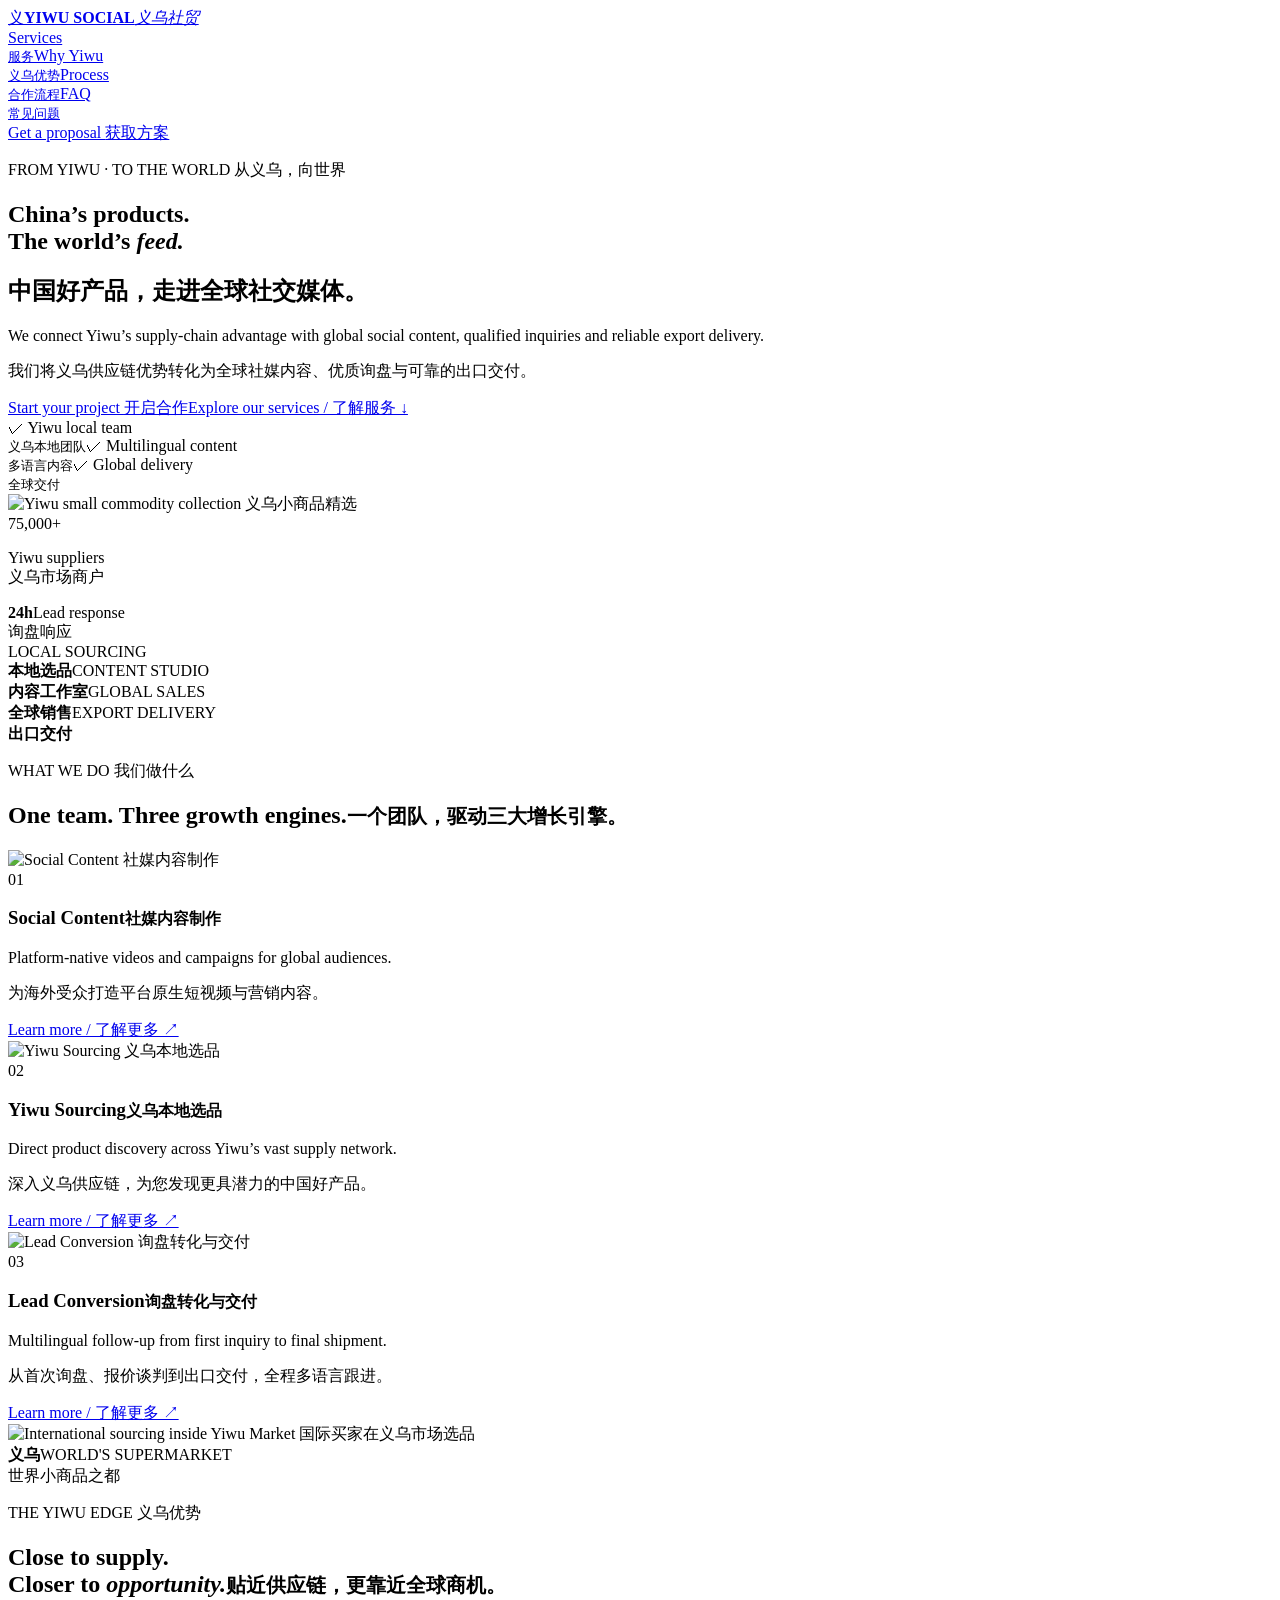
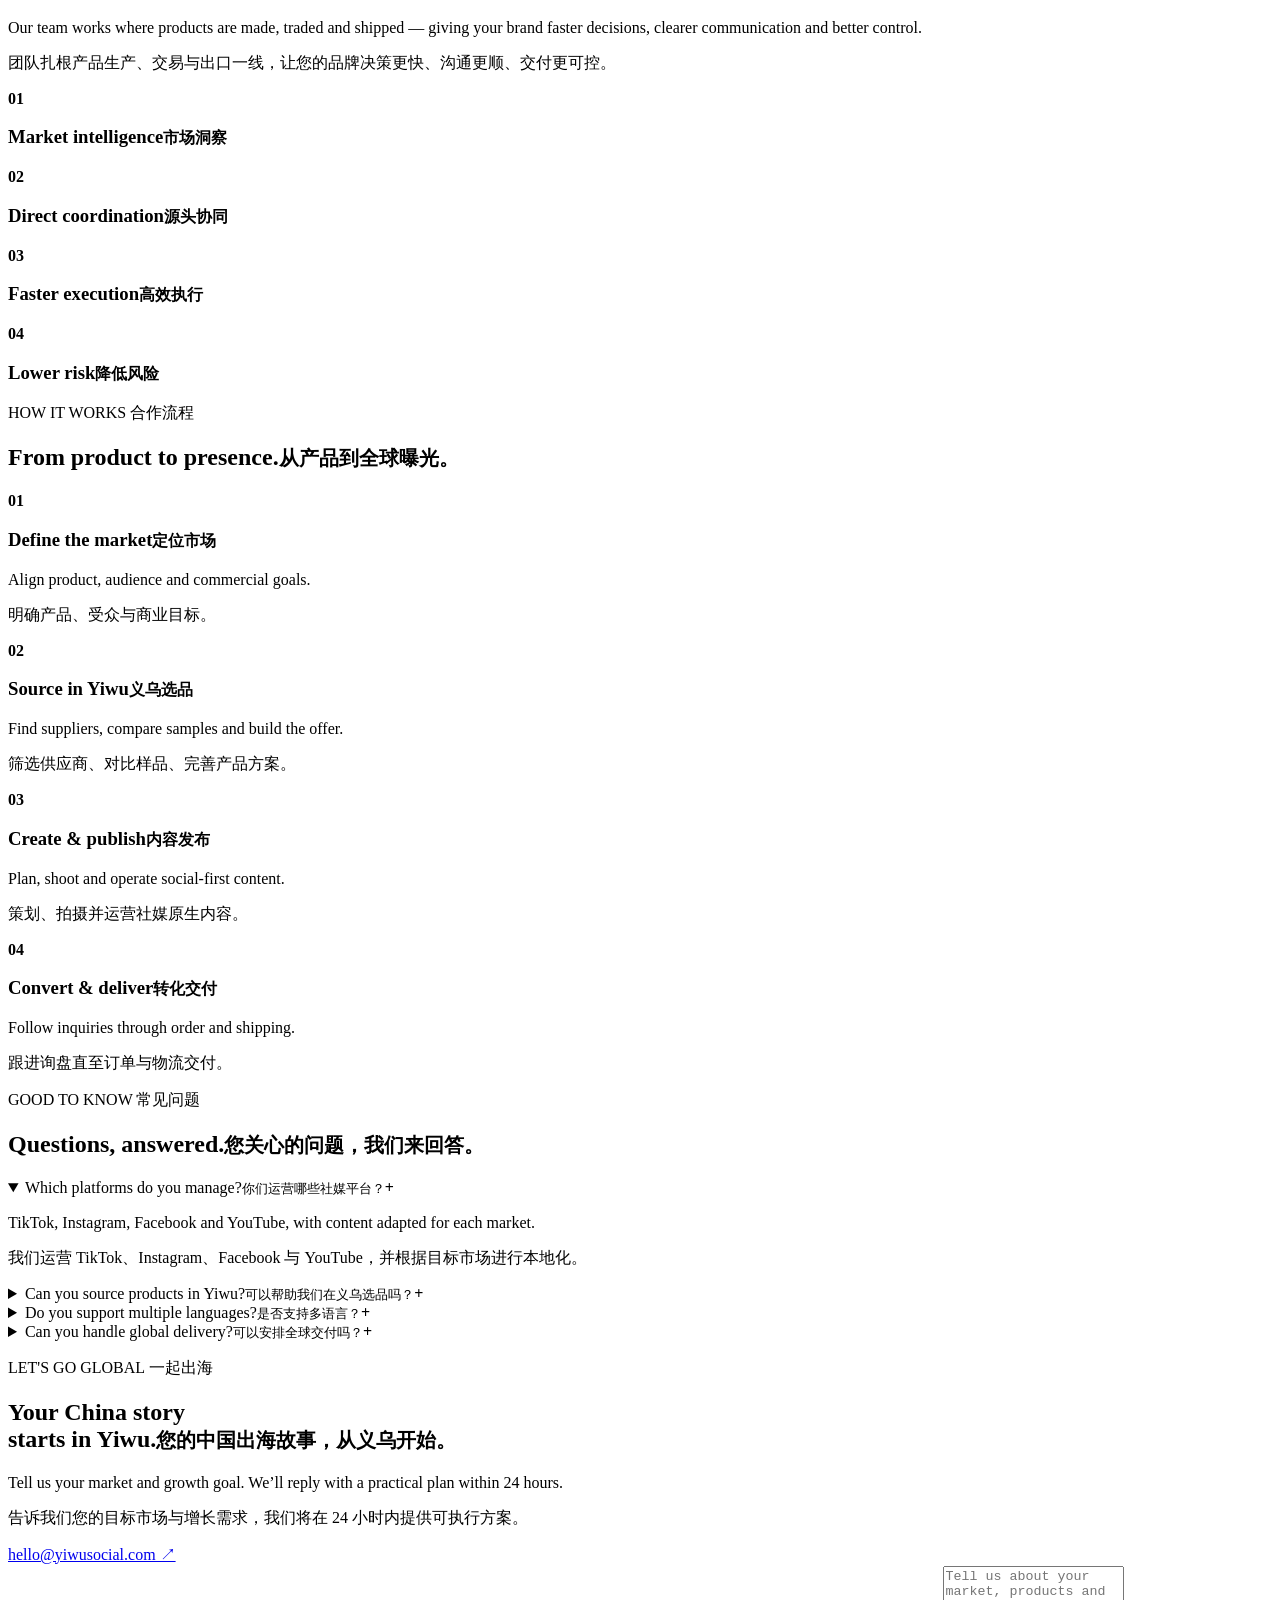
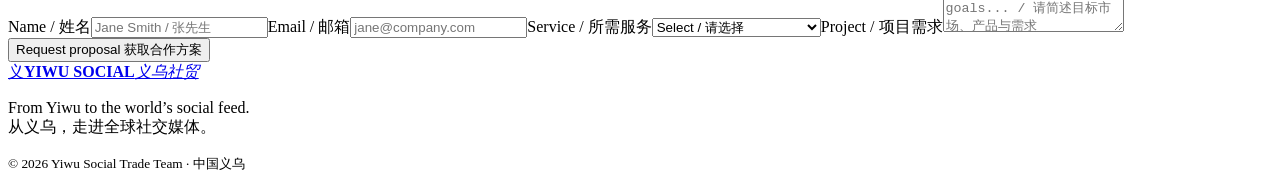
==== index.html @ 2aa73590 "Publish Yiwu Social website" ====
<!DOCTYPE html><html lang="zh-CN"><head><meta charSet="utf-8"/><meta name="viewport" content="width=device-width, initial-scale=1"/><link rel="preload" href="/yiwu-products.png" as="image"/><link rel="preload" href="/yiwu-studio.png" as="image"/><link rel="preload" href="/yiwu-market.png" as="image"/><link rel="stylesheet" href="/yiwu-social/_next/static/chunks/16iy~1p_3m82g.css" data-precedence="next"/><link rel="preload" as="script" fetchPriority="low" href="/yiwu-social/_next/static/chunks/0fcotty6wc.9z.js"/><script src="/yiwu-social/_next/static/chunks/00kv9q8lz484r.js" async=""></script><script src="/yiwu-social/_next/static/chunks/10mplx1qo1yfm.js" async=""></script><script src="/yiwu-social/_next/static/chunks/turbopack-09yle5sbif5pj.js" async=""></script><script src="/yiwu-social/_next/static/chunks/0os4r2b_q-rny.js" async=""></script><title>Yiwu Social | From China to the World&#x27;s Feed</title><meta name="description" content="A Yiwu-based social commerce team connecting Chinese products with global buyers through content, sourcing and export delivery."/><script src="/yiwu-social/_next/static/chunks/03~yq9q893hmn.js" noModule=""></script></head><body><div hidden=""><!--$--><!--/$--></div><main class="ios-site"><header class="ios-nav"><a class="brand" href="#top"><span>义</span><b>YIWU SOCIAL</b><em>义乌社贸</em></a><nav><a href="#services">Services<br/><small>服务</small></a><a href="#advantage">Why Yiwu<br/><small>义乌优势</small></a><a href="#process">Process<br/><small>合作流程</small></a><a href="#faq">FAQ<br/><small>常见问题</small></a></nav><a class="ios-button dark" href="#contact">Get a proposal <span>获取方案</span></a></header><section class="ios-hero" id="top"><div class="hero-main glass-card"><p class="pill">FROM YIWU · TO THE WORLD <span>从义乌，向世界</span></p><h1>China’s products.<br/>The world’s <i>feed.</i></h1><h2>中国好产品，走进全球社交媒体。</h2><p>We connect Yiwu’s supply-chain advantage with global social content, qualified inquiries and reliable export delivery.</p><p class="zh">我们将义乌供应链优势转化为全球社媒内容、优质询盘与可靠的出口交付。</p><div class="hero-cta"><a class="ios-button accent" href="#contact">Start your project <span>开启合作</span></a><a class="ios-link" href="#services">Explore our services / 了解服务 ↓</a></div><div class="trust-row"><span>✓ Yiwu local team<br/><small>义乌本地团队</small></span><span>✓ Multilingual content<br/><small>多语言内容</small></span><span>✓ Global delivery<br/><small>全球交付</small></span></div></div><div class="hero-photo glass-card"><img src="/yiwu-social/yiwu-products.png" alt="Yiwu small commodity collection 义乌小商品精选"/><div class="photo-label"><span>75,000+</span><p>Yiwu suppliers<br/>义乌市场商户</p></div><div class="floating-stat"><b>24h</b><span>Lead response<br/>询盘响应</span></div></div></section><section class="logo-strip"><span>LOCAL SOURCING<br/><b>本地选品</b></span><span>CONTENT STUDIO<br/><b>内容工作室</b></span><span>GLOBAL SALES<br/><b>全球销售</b></span><span>EXPORT DELIVERY<br/><b>出口交付</b></span></section><section class="ios-section" id="services"><div class="ios-heading"><p class="pill">WHAT WE DO <span>我们做什么</span></p><h2>One team. Three growth engines.<small>一个团队，驱动三大增长引擎。</small></h2></div><div class="service-grid"><article class="service-card glass-card"><img src="/yiwu-social/yiwu-studio.png" alt="Social Content 社媒内容制作"/><div class="service-copy"><span class="number">01</span><h3>Social Content<small>社媒内容制作</small></h3><p>Platform-native videos and campaigns for global audiences.</p><p class="zh">为海外受众打造平台原生短视频与营销内容。</p><a href="#contact">Learn more / 了解更多 ↗</a></div></article><article class="service-card glass-card"><img src="/yiwu-social/yiwu-market.png" alt="Yiwu Sourcing 义乌本地选品"/><div class="service-copy"><span class="number">02</span><h3>Yiwu Sourcing<small>义乌本地选品</small></h3><p>Direct product discovery across Yiwu’s vast supply network.</p><p class="zh">深入义乌供应链，为您发现更具潜力的中国好产品。</p><a href="#contact">Learn more / 了解更多 ↗</a></div></article><article class="service-card glass-card"><img src="/yiwu-social/yiwu-products.png" alt="Lead Conversion 询盘转化与交付"/><div class="service-copy"><span class="number">03</span><h3>Lead Conversion<small>询盘转化与交付</small></h3><p>Multilingual follow-up from first inquiry to final shipment.</p><p class="zh">从首次询盘、报价谈判到出口交付，全程多语言跟进。</p><a href="#contact">Learn more / 了解更多 ↗</a></div></article></div></section><section class="feature-band" id="advantage"><div class="feature-photo glass-card"><img src="/yiwu-social/yiwu-market.png" alt="International sourcing inside Yiwu Market 国际买家在义乌市场选品"/><div class="market-badge"><b>义乌</b><span>WORLD&#x27;S SUPERMARKET<br/>世界小商品之都</span></div></div><div class="feature-copy"><p class="pill inverse">THE YIWU EDGE <span>义乌优势</span></p><h2>Close to supply.<br/>Closer to <i>opportunity.</i><small>贴近供应链，更靠近全球商机。</small></h2><p>Our team works where products are made, traded and shipped — giving your brand faster decisions, clearer communication and better control.</p><p class="zh">团队扎根产品生产、交易与出口一线，让您的品牌决策更快、沟通更顺、交付更可控。</p><div class="benefit-grid"><div><b>01</b><h3>Market intelligence<small>市场洞察</small></h3></div><div><b>02</b><h3>Direct coordination<small>源头协同</small></h3></div><div><b>03</b><h3>Faster execution<small>高效执行</small></h3></div><div><b>04</b><h3>Lower risk<small>降低风险</small></h3></div></div></div></section><section class="ios-section" id="process"><div class="ios-heading"><p class="pill">HOW IT WORKS <span>合作流程</span></p><h2>From product to presence.<small>从产品到全球曝光。</small></h2></div><div class="process-grid"><article class="process-card glass-card"><b>01</b><h3>Define the market<small>定位市场</small></h3><p>Align product, audience and commercial goals.</p><p class="zh">明确产品、受众与商业目标。</p></article><article class="process-card glass-card"><b>02</b><h3>Source in Yiwu<small>义乌选品</small></h3><p>Find suppliers, compare samples and build the offer.</p><p class="zh">筛选供应商、对比样品、完善产品方案。</p></article><article class="process-card glass-card"><b>03</b><h3>Create &amp; publish<small>内容发布</small></h3><p>Plan, shoot and operate social-first content.</p><p class="zh">策划、拍摄并运营社媒原生内容。</p></article><article class="process-card glass-card"><b>04</b><h3>Convert &amp; deliver<small>转化交付</small></h3><p>Follow inquiries through order and shipping.</p><p class="zh">跟进询盘直至订单与物流交付。</p></article></div></section><section class="ios-section faq-section" id="faq"><div class="ios-heading"><p class="pill">GOOD TO KNOW <span>常见问题</span></p><h2>Questions, answered.<small>您关心的问题，我们来回答。</small></h2></div><div class="faq-list"><details class="glass-card" open=""><summary><span>Which platforms do you manage?<small>你们运营哪些社媒平台？</small></span><b>+</b></summary><p>TikTok, Instagram, Facebook and YouTube, with content adapted for each market.</p><p class="zh">我们运营 TikTok、Instagram、Facebook 与 YouTube，并根据目标市场进行本地化。</p></details><details class="glass-card"><summary><span>Can you source products in Yiwu?<small>可以帮助我们在义乌选品吗？</small></span><b>+</b></summary><p>Yes. We source, sample, negotiate and coordinate production with verified suppliers.</p><p class="zh">可以。我们提供选品、打样、议价及供应商生产协调服务。</p></details><details class="glass-card"><summary><span>Do you support multiple languages?<small>是否支持多语言？</small></span><b>+</b></summary><p>Yes. We provide English-first content with localized scripts and sales follow-up.</p><p class="zh">支持。以英文内容为主，并提供本地化脚本及销售跟进。</p></details><details class="glass-card"><summary><span>Can you handle global delivery?<small>可以安排全球交付吗？</small></span><b>+</b></summary><p>Yes. We coordinate inspection, consolidation, export documents and worldwide shipping.</p><p class="zh">可以。我们负责验货、集货、出口单证及全球物流。</p></details></div></section><section class="ios-contact" id="contact"><div><p class="pill inverse">LET&#x27;S GO GLOBAL <span>一起出海</span></p><h2>Your China story<br/>starts in Yiwu.<small>您的中国出海故事，从义乌开始。</small></h2><p>Tell us your market and growth goal. We’ll reply with a practical plan within 24 hours.</p><p class="zh">告诉我们您的目标市场与增长需求，我们将在 24 小时内提供可执行方案。</p><a href="mailto:hello@yiwusocial.com">hello@yiwusocial.com ↗</a></div><form class="glass-card" action="mailto:hello@yiwusocial.com"><label>Name / 姓名<input required="" placeholder="Jane Smith / 张先生"/></label><label>Email / 邮箱<input required="" type="email" placeholder="jane@company.com"/></label><label>Service / 所需服务<select><option value="" disabled="" selected="">Select / 请选择</option><option>Social content / 社媒内容</option><option>Yiwu sourcing / 义乌选品</option><option>Full service / 全案服务</option></select></label><label>Project / 项目需求<textarea rows="4" placeholder="Tell us about your market, products and goals... / 请简述目标市场、产品与需求"></textarea></label><button class="ios-button accent">Request proposal <span>获取合作方案</span></button></form></section><footer><a class="brand inverse" href="#top"><span>义</span><b>YIWU SOCIAL</b><em>义乌社贸</em></a><p>From Yiwu to the world’s social feed.<br/>从义乌，走进全球社交媒体。</p><small>© 2026 Yiwu Social Trade Team · 中国义乌</small></footer></main><!--$--><!--/$--><script src="/yiwu-social/_next/static/chunks/0fcotty6wc.9z.js" id="_R_" async=""></script><script>(self.__next_f=self.__next_f||[]).push([0])</script><script>self.__next_f.push([1,"1:\"$Sreact.fragment\"\n2:I[28270,[\"/yiwu-social/_next/static/chunks/0os4r2b_q-rny.js\"],\"default\"]\n3:I[7640,[\"/yiwu-social/_next/static/chunks/0os4r2b_q-rny.js\"],\"default\"]\ne:I[48574,[\"/yiwu-social/_next/static/chunks/0os4r2b_q-rny.js\"],\"default\",1]\n:HL[\"/yiwu-social/_next/static/chunks/16iy~1p_3m82g.css\",\"style\"]\n:HL[\"/yiwu-products.png\",\"image\"]\n"])</script><script>self.__next_f.push([1,"0:{\"P\":null,\"c\":[\"\",\"\"],\"q\":\"\",\"i\":false,\"f\":[[[\"\",{\"children\":[\"__PAGE__\",{}]},\"$undefined\",\"$undefined\",16],[[\"$\",\"$1\",\"c\",{\"children\":[[[\"$\",\"link\",\"0\",{\"rel\":\"stylesheet\",\"href\":\"/yiwu-social/_next/static/chunks/16iy~1p_3m82g.css\",\"precedence\":\"next\",\"crossOrigin\":\"$undefined\",\"nonce\":\"$undefined\"}],[\"$\",\"script\",\"script-0\",{\"src\":\"/yiwu-social/_next/static/chunks/0os4r2b_q-rny.js\",\"async\":true,\"nonce\":\"$undefined\"}]],[\"$\",\"html\",null,{\"lang\":\"zh-CN\",\"children\":[\"$\",\"body\",null,{\"children\":[\"$\",\"$L2\",null,{\"parallelRouterKey\":\"children\",\"error\":\"$undefined\",\"errorStyles\":\"$undefined\",\"errorScripts\":\"$undefined\",\"template\":[\"$\",\"$L3\",null,{}],\"templateStyles\":\"$undefined\",\"templateScripts\":\"$undefined\",\"notFound\":[[[\"$\",\"title\",null,{\"children\":\"404: This page could not be found.\"}],[\"$\",\"div\",null,{\"style\":{\"fontFamily\":\"system-ui,\\\"Segoe UI\\\",Roboto,Helvetica,Arial,sans-serif,\\\"Apple Color Emoji\\\",\\\"Segoe UI Emoji\\\"\",\"height\":\"100vh\",\"textAlign\":\"center\",\"display\":\"flex\",\"flexDirection\":\"column\",\"alignItems\":\"center\",\"justifyContent\":\"center\"},\"children\":[\"$\",\"div\",null,{\"children\":[[\"$\",\"style\",null,{\"dangerouslySetInnerHTML\":{\"__html\":\"body{color:#000;background:#fff;margin:0}.next-error-h1{border-right:1px solid rgba(0,0,0,.3)}@media (prefers-color-scheme:dark){body{color:#fff;background:#000}.next-error-h1{border-right:1px solid rgba(255,255,255,.3)}}\"}}],[\"$\",\"h1\",null,{\"className\":\"next-error-h1\",\"style\":{\"display\":\"inline-block\",\"margin\":\"0 20px 0 0\",\"padding\":\"0 23px 0 0\",\"fontSize\":24,\"fontWeight\":500,\"verticalAlign\":\"top\",\"lineHeight\":\"49px\"},\"children\":404}],[\"$\",\"div\",null,{\"style\":{\"display\":\"inline-block\"},\"children\":[\"$\",\"h2\",null,{\"style\":{\"fontSize\":14,\"fontWeight\":400,\"lineHeight\":\"49px\",\"margin\":0},\"children\":\"This page could not be found.\"}]}]]}]}]],[]],\"forbidden\":\"$undefined\",\"unauthorized\":\"$undefined\"}]}]}]]}],{\"children\":[[\"$\",\"$1\",\"c\",{\"children\":[[\"$\",\"main\",null,{\"className\":\"ios-site\",\"children\":[[\"$\",\"header\",null,{\"className\":\"ios-nav\",\"children\":[[\"$\",\"a\",null,{\"className\":\"brand\",\"href\":\"#top\",\"children\":[[\"$\",\"span\",null,{\"children\":\"义\"}],[\"$\",\"b\",null,{\"children\":\"YIWU SOCIAL\"}],[\"$\",\"em\",null,{\"children\":\"义乌社贸\"}]]}],[\"$\",\"nav\",null,{\"children\":[[\"$\",\"a\",null,{\"href\":\"#services\",\"children\":[\"Services\",[\"$\",\"br\",null,{}],[\"$\",\"small\",null,{\"children\":\"服务\"}]]}],[\"$\",\"a\",null,{\"href\":\"#advantage\",\"children\":[\"Why Yiwu\",[\"$\",\"br\",null,{}],[\"$\",\"small\",null,{\"children\":\"义乌优势\"}]]}],[\"$\",\"a\",null,{\"href\":\"#process\",\"children\":[\"Process\",[\"$\",\"br\",null,{}],[\"$\",\"small\",null,{\"children\":\"合作流程\"}]]}],[\"$\",\"a\",null,{\"href\":\"#faq\",\"children\":[\"FAQ\",[\"$\",\"br\",null,{}],[\"$\",\"small\",null,{\"children\":\"常见问题\"}]]}]]}],[\"$\",\"a\",null,{\"className\":\"ios-button dark\",\"href\":\"#contact\",\"children\":[\"Get a proposal \",[\"$\",\"span\",null,{\"children\":\"获取方案\"}]]}]]}],[\"$\",\"section\",null,{\"className\":\"ios-hero\",\"id\":\"top\",\"children\":[[\"$\",\"div\",null,{\"className\":\"hero-main glass-card\",\"children\":[[\"$\",\"p\",null,{\"className\":\"pill\",\"children\":[\"FROM YIWU · TO THE WORLD \",[\"$\",\"span\",null,{\"children\":\"从义乌，向世界\"}]]}],[\"$\",\"h1\",null,{\"children\":[\"China’s products.\",[\"$\",\"br\",null,{}],\"The world’s \",[\"$\",\"i\",null,{\"children\":\"feed.\"}]]}],[\"$\",\"h2\",null,{\"children\":\"中国好产品，走进全球社交媒体。\"}],[\"$\",\"p\",null,{\"children\":\"We connect Yiwu’s supply-chain advantage with global social content, qualified inquiries and reliable export delivery.\"}],[\"$\",\"p\",null,{\"className\":\"zh\",\"children\":\"我们将义乌供应链优势转化为全球社媒内容、优质询盘与可靠的出口交付。\"}],[\"$\",\"div\",null,{\"className\":\"hero-cta\",\"children\":[[\"$\",\"a\",null,{\"className\":\"ios-button accent\",\"href\":\"#contact\",\"children\":[\"Start your project \",[\"$\",\"span\",null,{\"children\":\"开启合作\"}]]}],[\"$\",\"a\",null,{\"className\":\"ios-link\",\"href\":\"#services\",\"children\":\"Explore our services / 了解服务 ↓\"}]]}],[\"$\",\"div\",null,{\"className\":\"trust-row\",\"children\":[[\"$\",\"span\",null,{\"children\":[\"✓ Yiwu local team\",[\"$\",\"br\",null,{}],[\"$\",\"small\",null,{\"children\":\"义乌本地团队\"}]]}],[\"$\",\"span\",null,{\"children\":[\"✓ Multilingual content\",[\"$\",\"br\",null,{}],[\"$\",\"small\",null,{\"children\":\"多语言内容\"}]]}],[\"$\",\"span\",null,{\"children\":[\"✓ Global delivery\",[\"$\",\"br\",null,{}],[\"$\",\"small\",null,{\"children\":\"全球交付\"}]]}]]}]]}],[\"$\",\"div\",null,{\"className\":\"hero-photo glass-card\",\"children\":[[\"$\",\"img\",null,{\"src\":\"/yiwu-products.png\",\"alt\":\"Yiwu small commodity collection 义乌小商品精选\"}],[\"$\",\"div\",null,{\"className\":\"photo-label\",\"children\":[[\"$\",\"span\",null,{\"children\":\"75,000+\"}],[\"$\",\"p\",null,{\"children\":[\"Yiwu suppliers\",[\"$\",\"br\",null,{}],\"义乌市场商户\"]}]]}],[\"$\",\"div\",null,{\"className\":\"floating-stat\",\"children\":[[\"$\",\"b\",null,{\"children\":\"24h\"}],[\"$\",\"span\",null,{\"children\":[\"Lead response\",[\"$\",\"br\",null,{}],\"询盘响应\"]}]]}]]}]]}],[\"$\",\"section\",null,{\"className\":\"logo-strip\",\"children\":[[\"$\",\"span\",null,{\"children\":[\"LOCAL SOURCING\",[\"$\",\"br\",null,{}],[\"$\",\"b\",null,{\"children\":\"本地选品\"}]]}],[\"$\",\"span\",null,{\"children\":[\"CONTENT STUDIO\",[\"$\",\"br\",null,{}],[\"$\",\"b\",null,{\"children\":\"内容工作室\"}]]}],[\"$\",\"span\",null,{\"children\":[\"GLOBAL SALES\",[\"$\",\"br\",null,{}],[\"$\",\"b\",null,{\"children\":\"全球销售\"}]]}],[\"$\",\"span\",null,{\"children\":[\"EXPORT DELIVERY\",\"$L4\",\"$L5\"]}]]}],\"$L6\",\"$L7\",\"$L8\",\"$L9\",\"$La\",\"$Lb\"]}],null,\"$Lc\"]}],{},null,false,null]},null,false,null],\"$Ld\",false]],\"m\":\"$undefined\",\"G\":[\"$e\",[\"$Lf\"]],\"S\":true,\"h\":null,\"s\":\"$undefined\",\"l\":\"$undefined\",\"p\":\"$undefined\",\"d\":\"$undefined\",\"b\":\"jn39c2EGeKl3w6pbttdJw\"}\n"])</script><script>self.__next_f.push([1,"10:I[84080,[\"/yiwu-social/_next/static/chunks/0os4r2b_q-rny.js\"],\"OutletBoundary\"]\n11:\"$Sreact.suspense\"\n13:I[84080,[\"/yiwu-social/_next/static/chunks/0os4r2b_q-rny.js\"],\"ViewportBoundary\"]\n15:I[84080,[\"/yiwu-social/_next/static/chunks/0os4r2b_q-rny.js\"],\"MetadataBoundary\"]\n:HL[\"/yiwu-studio.png\",\"image\"]\n:HL[\"/yiwu-market.png\",\"image\"]\n4:[\"$\",\"br\",null,{}]\n5:[\"$\",\"b\",null,{\"children\":\"出口交付\"}]\n"])</script><script>self.__next_f.push([1,"6:[\"$\",\"section\",null,{\"className\":\"ios-section\",\"id\":\"services\",\"children\":[[\"$\",\"div\",null,{\"className\":\"ios-heading\",\"children\":[[\"$\",\"p\",null,{\"className\":\"pill\",\"children\":[\"WHAT WE DO \",[\"$\",\"span\",null,{\"children\":\"我们做什么\"}]]}],[\"$\",\"h2\",null,{\"children\":[\"One team. Three growth engines.\",[\"$\",\"small\",null,{\"children\":\"一个团队，驱动三大增长引擎。\"}]]}]]}],[\"$\",\"div\",null,{\"className\":\"service-grid\",\"children\":[[\"$\",\"article\",\"01\",{\"className\":\"service-card glass-card\",\"children\":[[\"$\",\"img\",null,{\"src\":\"/yiwu-studio.png\",\"alt\":\"Social Content 社媒内容制作\"}],[\"$\",\"div\",null,{\"className\":\"service-copy\",\"children\":[[\"$\",\"span\",null,{\"className\":\"number\",\"children\":\"01\"}],[\"$\",\"h3\",null,{\"children\":[\"Social Content\",[\"$\",\"small\",null,{\"children\":\"社媒内容制作\"}]]}],[\"$\",\"p\",null,{\"children\":\"Platform-native videos and campaigns for global audiences.\"}],[\"$\",\"p\",null,{\"className\":\"zh\",\"children\":\"为海外受众打造平台原生短视频与营销内容。\"}],[\"$\",\"a\",null,{\"href\":\"#contact\",\"children\":\"Learn more / 了解更多 ↗\"}]]}]]}],[\"$\",\"article\",\"02\",{\"className\":\"service-card glass-card\",\"children\":[[\"$\",\"img\",null,{\"src\":\"/yiwu-market.png\",\"alt\":\"Yiwu Sourcing 义乌本地选品\"}],[\"$\",\"div\",null,{\"className\":\"service-copy\",\"children\":[[\"$\",\"span\",null,{\"className\":\"number\",\"children\":\"02\"}],[\"$\",\"h3\",null,{\"children\":[\"Yiwu Sourcing\",[\"$\",\"small\",null,{\"children\":\"义乌本地选品\"}]]}],[\"$\",\"p\",null,{\"children\":\"Direct product discovery across Yiwu’s vast supply network.\"}],[\"$\",\"p\",null,{\"className\":\"zh\",\"children\":\"深入义乌供应链，为您发现更具潜力的中国好产品。\"}],[\"$\",\"a\",null,{\"href\":\"#contact\",\"children\":\"Learn more / 了解更多 ↗\"}]]}]]}],[\"$\",\"article\",\"03\",{\"className\":\"service-card glass-card\",\"children\":[[\"$\",\"img\",null,{\"src\":\"/yiwu-products.png\",\"alt\":\"Lead Conversion 询盘转化与交付\"}],[\"$\",\"div\",null,{\"className\":\"service-copy\",\"children\":[[\"$\",\"span\",null,{\"className\":\"number\",\"children\":\"03\"}],[\"$\",\"h3\",null,{\"children\":[\"Lead Conversion\",[\"$\",\"small\",null,{\"children\":\"询盘转化与交付\"}]]}],[\"$\",\"p\",null,{\"children\":\"Multilingual follow-up from first inquiry to final shipment.\"}],[\"$\",\"p\",null,{\"className\":\"zh\",\"children\":\"从首次询盘、报价谈判到出口交付，全程多语言跟进。\"}],[\"$\",\"a\",null,{\"href\":\"#contact\",\"children\":\"Learn more / 了解更多 ↗\"}]]}]]}]]}]]}]\n"])</script><script>self.__next_f.push([1,"7:[\"$\",\"section\",null,{\"className\":\"feature-band\",\"id\":\"advantage\",\"children\":[[\"$\",\"div\",null,{\"className\":\"feature-photo glass-card\",\"children\":[[\"$\",\"img\",null,{\"src\":\"/yiwu-market.png\",\"alt\":\"International sourcing inside Yiwu Market 国际买家在义乌市场选品\"}],[\"$\",\"div\",null,{\"className\":\"market-badge\",\"children\":[[\"$\",\"b\",null,{\"children\":\"义乌\"}],[\"$\",\"span\",null,{\"children\":[\"WORLD'S SUPERMARKET\",[\"$\",\"br\",null,{}],\"世界小商品之都\"]}]]}]]}],[\"$\",\"div\",null,{\"className\":\"feature-copy\",\"children\":[[\"$\",\"p\",null,{\"className\":\"pill inverse\",\"children\":[\"THE YIWU EDGE \",[\"$\",\"span\",null,{\"children\":\"义乌优势\"}]]}],[\"$\",\"h2\",null,{\"children\":[\"Close to supply.\",[\"$\",\"br\",null,{}],\"Closer to \",[\"$\",\"i\",null,{\"children\":\"opportunity.\"}],[\"$\",\"small\",null,{\"children\":\"贴近供应链，更靠近全球商机。\"}]]}],[\"$\",\"p\",null,{\"children\":\"Our team works where products are made, traded and shipped — giving your brand faster decisions, clearer communication and better control.\"}],[\"$\",\"p\",null,{\"className\":\"zh\",\"children\":\"团队扎根产品生产、交易与出口一线，让您的品牌决策更快、沟通更顺、交付更可控。\"}],[\"$\",\"div\",null,{\"className\":\"benefit-grid\",\"children\":[[\"$\",\"div\",null,{\"children\":[[\"$\",\"b\",null,{\"children\":\"01\"}],[\"$\",\"h3\",null,{\"children\":[\"Market intelligence\",[\"$\",\"small\",null,{\"children\":\"市场洞察\"}]]}]]}],[\"$\",\"div\",null,{\"children\":[[\"$\",\"b\",null,{\"children\":\"02\"}],[\"$\",\"h3\",null,{\"children\":[\"Direct coordination\",[\"$\",\"small\",null,{\"children\":\"源头协同\"}]]}]]}],[\"$\",\"div\",null,{\"children\":[[\"$\",\"b\",null,{\"children\":\"03\"}],[\"$\",\"h3\",null,{\"children\":[\"Faster execution\",[\"$\",\"small\",null,{\"children\":\"高效执行\"}]]}]]}],[\"$\",\"div\",null,{\"children\":[[\"$\",\"b\",null,{\"children\":\"04\"}],[\"$\",\"h3\",null,{\"children\":[\"Lower risk\",[\"$\",\"small\",null,{\"children\":\"降低风险\"}]]}]]}]]}]]}]]}]\n"])</script><script>self.__next_f.push([1,"8:[\"$\",\"section\",null,{\"className\":\"ios-section\",\"id\":\"process\",\"children\":[[\"$\",\"div\",null,{\"className\":\"ios-heading\",\"children\":[[\"$\",\"p\",null,{\"className\":\"pill\",\"children\":[\"HOW IT WORKS \",[\"$\",\"span\",null,{\"children\":\"合作流程\"}]]}],[\"$\",\"h2\",null,{\"children\":[\"From product to presence.\",[\"$\",\"small\",null,{\"children\":\"从产品到全球曝光。\"}]]}]]}],[\"$\",\"div\",null,{\"className\":\"process-grid\",\"children\":[[\"$\",\"article\",\"01\",{\"className\":\"process-card glass-card\",\"children\":[[\"$\",\"b\",null,{\"children\":\"01\"}],[\"$\",\"h3\",null,{\"children\":[\"Define the market\",[\"$\",\"small\",null,{\"children\":\"定位市场\"}]]}],[\"$\",\"p\",null,{\"children\":\"Align product, audience and commercial goals.\"}],[\"$\",\"p\",null,{\"className\":\"zh\",\"children\":\"明确产品、受众与商业目标。\"}]]}],[\"$\",\"article\",\"02\",{\"className\":\"process-card glass-card\",\"children\":[[\"$\",\"b\",null,{\"children\":\"02\"}],[\"$\",\"h3\",null,{\"children\":[\"Source in Yiwu\",[\"$\",\"small\",null,{\"children\":\"义乌选品\"}]]}],[\"$\",\"p\",null,{\"children\":\"Find suppliers, compare samples and build the offer.\"}],[\"$\",\"p\",null,{\"className\":\"zh\",\"children\":\"筛选供应商、对比样品、完善产品方案。\"}]]}],[\"$\",\"article\",\"03\",{\"className\":\"process-card glass-card\",\"children\":[[\"$\",\"b\",null,{\"children\":\"03\"}],[\"$\",\"h3\",null,{\"children\":[\"Create \u0026 publish\",[\"$\",\"small\",null,{\"children\":\"内容发布\"}]]}],[\"$\",\"p\",null,{\"children\":\"Plan, shoot and operate social-first content.\"}],[\"$\",\"p\",null,{\"className\":\"zh\",\"children\":\"策划、拍摄并运营社媒原生内容。\"}]]}],[\"$\",\"article\",\"04\",{\"className\":\"process-card glass-card\",\"children\":[[\"$\",\"b\",null,{\"children\":\"04\"}],[\"$\",\"h3\",null,{\"children\":[\"Convert \u0026 deliver\",[\"$\",\"small\",null,{\"children\":\"转化交付\"}]]}],[\"$\",\"p\",null,{\"children\":\"Follow inquiries through order and shipping.\"}],[\"$\",\"p\",null,{\"className\":\"zh\",\"children\":\"跟进询盘直至订单与物流交付。\"}]]}]]}]]}]\n"])</script><script>self.__next_f.push([1,"9:[\"$\",\"section\",null,{\"className\":\"ios-section faq-section\",\"id\":\"faq\",\"children\":[[\"$\",\"div\",null,{\"className\":\"ios-heading\",\"children\":[[\"$\",\"p\",null,{\"className\":\"pill\",\"children\":[\"GOOD TO KNOW \",[\"$\",\"span\",null,{\"children\":\"常见问题\"}]]}],[\"$\",\"h2\",null,{\"children\":[\"Questions, answered.\",[\"$\",\"small\",null,{\"children\":\"您关心的问题，我们来回答。\"}]]}]]}],[\"$\",\"div\",null,{\"className\":\"faq-list\",\"children\":[[\"$\",\"details\",\"Which platforms do you manage?\",{\"className\":\"glass-card\",\"open\":true,\"children\":[[\"$\",\"summary\",null,{\"children\":[[\"$\",\"span\",null,{\"children\":[\"Which platforms do you manage?\",[\"$\",\"small\",null,{\"children\":\"你们运营哪些社媒平台？\"}]]}],[\"$\",\"b\",null,{\"children\":\"+\"}]]}],[\"$\",\"p\",null,{\"children\":\"TikTok, Instagram, Facebook and YouTube, with content adapted for each market.\"}],[\"$\",\"p\",null,{\"className\":\"zh\",\"children\":\"我们运营 TikTok、Instagram、Facebook 与 YouTube，并根据目标市场进行本地化。\"}]]}],[\"$\",\"details\",\"Can you source products in Yiwu?\",{\"className\":\"glass-card\",\"open\":false,\"children\":[[\"$\",\"summary\",null,{\"children\":[[\"$\",\"span\",null,{\"children\":[\"Can you source products in Yiwu?\",[\"$\",\"small\",null,{\"children\":\"可以帮助我们在义乌选品吗？\"}]]}],[\"$\",\"b\",null,{\"children\":\"+\"}]]}],[\"$\",\"p\",null,{\"children\":\"Yes. We source, sample, negotiate and coordinate production with verified suppliers.\"}],[\"$\",\"p\",null,{\"className\":\"zh\",\"children\":\"可以。我们提供选品、打样、议价及供应商生产协调服务。\"}]]}],[\"$\",\"details\",\"Do you support multiple languages?\",{\"className\":\"glass-card\",\"open\":false,\"children\":[[\"$\",\"summary\",null,{\"children\":[[\"$\",\"span\",null,{\"children\":[\"Do you support multiple languages?\",[\"$\",\"small\",null,{\"children\":\"是否支持多语言？\"}]]}],[\"$\",\"b\",null,{\"children\":\"+\"}]]}],[\"$\",\"p\",null,{\"children\":\"Yes. We provide English-first content with localized scripts and sales follow-up.\"}],[\"$\",\"p\",null,{\"className\":\"zh\",\"children\":\"支持。以英文内容为主，并提供本地化脚本及销售跟进。\"}]]}],[\"$\",\"details\",\"Can you handle global delivery?\",{\"className\":\"glass-card\",\"open\":false,\"children\":[[\"$\",\"summary\",null,{\"children\":[[\"$\",\"span\",null,{\"children\":[\"Can you handle global delivery?\",[\"$\",\"small\",null,{\"children\":\"可以安排全球交付吗？\"}]]}],[\"$\",\"b\",null,{\"children\":\"+\"}]]}],[\"$\",\"p\",null,{\"children\":\"Yes. We coordinate inspection, consolidation, export documents and worldwide shipping.\"}],[\"$\",\"p\",null,{\"className\":\"zh\",\"children\":\"可以。我们负责验货、集货、出口单证及全球物流。\"}]]}]]}]]}]\n"])</script><script>self.__next_f.push([1,"a:[\"$\",\"section\",null,{\"className\":\"ios-contact\",\"id\":\"contact\",\"children\":[[\"$\",\"div\",null,{\"children\":[[\"$\",\"p\",null,{\"className\":\"pill inverse\",\"children\":[\"LET'S GO GLOBAL \",[\"$\",\"span\",null,{\"children\":\"一起出海\"}]]}],[\"$\",\"h2\",null,{\"children\":[\"Your China story\",[\"$\",\"br\",null,{}],\"starts in Yiwu.\",[\"$\",\"small\",null,{\"children\":\"您的中国出海故事，从义乌开始。\"}]]}],[\"$\",\"p\",null,{\"children\":\"Tell us your market and growth goal. We’ll reply with a practical plan within 24 hours.\"}],[\"$\",\"p\",null,{\"className\":\"zh\",\"children\":\"告诉我们您的目标市场与增长需求，我们将在 24 小时内提供可执行方案。\"}],[\"$\",\"a\",null,{\"href\":\"mailto:hello@yiwusocial.com\",\"children\":\"hello@yiwusocial.com ↗\"}]]}],[\"$\",\"form\",null,{\"className\":\"glass-card\",\"action\":\"mailto:hello@yiwusocial.com\",\"children\":[[\"$\",\"label\",null,{\"children\":[\"Name / 姓名\",[\"$\",\"input\",null,{\"required\":true,\"placeholder\":\"Jane Smith / 张先生\"}]]}],[\"$\",\"label\",null,{\"children\":[\"Email / 邮箱\",[\"$\",\"input\",null,{\"required\":true,\"type\":\"email\",\"placeholder\":\"jane@company.com\"}]]}],[\"$\",\"label\",null,{\"children\":[\"Service / 所需服务\",[\"$\",\"select\",null,{\"defaultValue\":\"\",\"children\":[[\"$\",\"option\",null,{\"value\":\"\",\"disabled\":true,\"children\":\"Select / 请选择\"}],[\"$\",\"option\",null,{\"children\":\"Social content / 社媒内容\"}],[\"$\",\"option\",null,{\"children\":\"Yiwu sourcing / 义乌选品\"}],[\"$\",\"option\",null,{\"children\":\"Full service / 全案服务\"}]]}]]}],[\"$\",\"label\",null,{\"children\":[\"Project / 项目需求\",[\"$\",\"textarea\",null,{\"rows\":4,\"placeholder\":\"Tell us about your market, products and goals... / 请简述目标市场、产品与需求\"}]]}],[\"$\",\"button\",null,{\"className\":\"ios-button accent\",\"children\":[\"Request proposal \",[\"$\",\"span\",null,{\"children\":\"获取合作方案\"}]]}]]}]]}]\n"])</script><script>self.__next_f.push([1,"b:[\"$\",\"footer\",null,{\"children\":[[\"$\",\"a\",null,{\"className\":\"brand inverse\",\"href\":\"#top\",\"children\":[[\"$\",\"span\",null,{\"children\":\"义\"}],[\"$\",\"b\",null,{\"children\":\"YIWU SOCIAL\"}],[\"$\",\"em\",null,{\"children\":\"义乌社贸\"}]]}],[\"$\",\"p\",null,{\"children\":[\"From Yiwu to the world’s social feed.\",[\"$\",\"br\",null,{}],\"从义乌，走进全球社交媒体。\"]}],[\"$\",\"small\",null,{\"children\":\"© 2026 Yiwu Social Trade Team · 中国义乌\"}]]}]\nc:[\"$\",\"$L10\",null,{\"children\":[\"$\",\"$11\",null,{\"name\":\"Next.MetadataOutlet\",\"children\":\"$@12\"}]}]\nd:[\"$\",\"$1\",\"h\",{\"children\":[null,[\"$\",\"$L13\",null,{\"children\":\"$L14\"}],[\"$\",\"div\",null,{\"hidden\":true,\"children\":[\"$\",\"$L15\",null,{\"children\":[\"$\",\"$11\",null,{\"name\":\"Next.Metadata\",\"children\":\"$L16\"}]}]}],null]}]\nf:[\"$\",\"link\",\"0\",{\"rel\":\"stylesheet\",\"href\":\"/yiwu-social/_next/static/chunks/16iy~1p_3m82g.css\",\"precedence\":\"next\",\"crossOrigin\":\"$undefined\",\"nonce\":\"$undefined\"}]\n"])</script><script>self.__next_f.push([1,"14:[[\"$\",\"meta\",\"0\",{\"charSet\":\"utf-8\"}],[\"$\",\"meta\",\"1\",{\"name\":\"viewport\",\"content\":\"width=device-width, initial-scale=1\"}]]\n"])</script><script>self.__next_f.push([1,"12:null\n16:[[\"$\",\"title\",\"0\",{\"children\":\"Yiwu Social | From China to the World's Feed\"}],[\"$\",\"meta\",\"1\",{\"name\":\"description\",\"content\":\"A Yiwu-based social commerce team connecting Chinese products with global buyers through content, sourcing and export delivery.\"}]]\n"])</script></body></html>
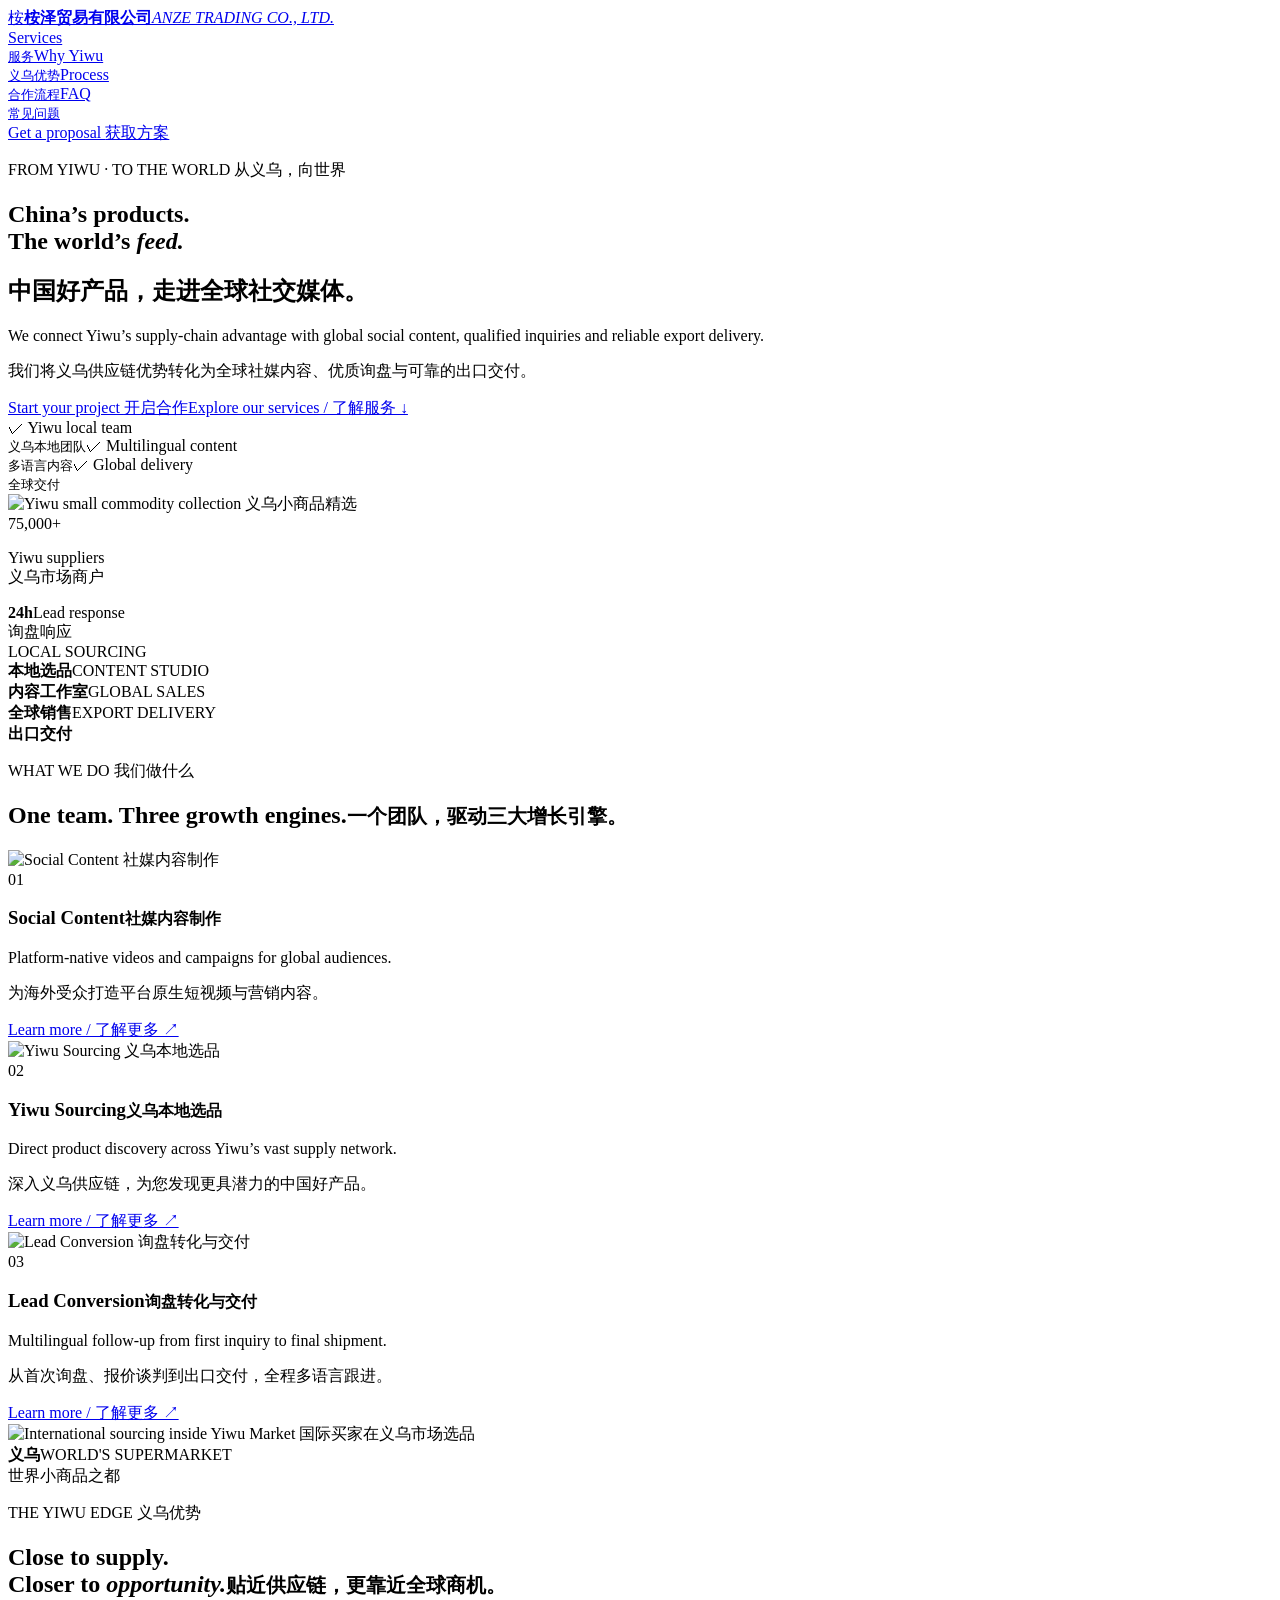
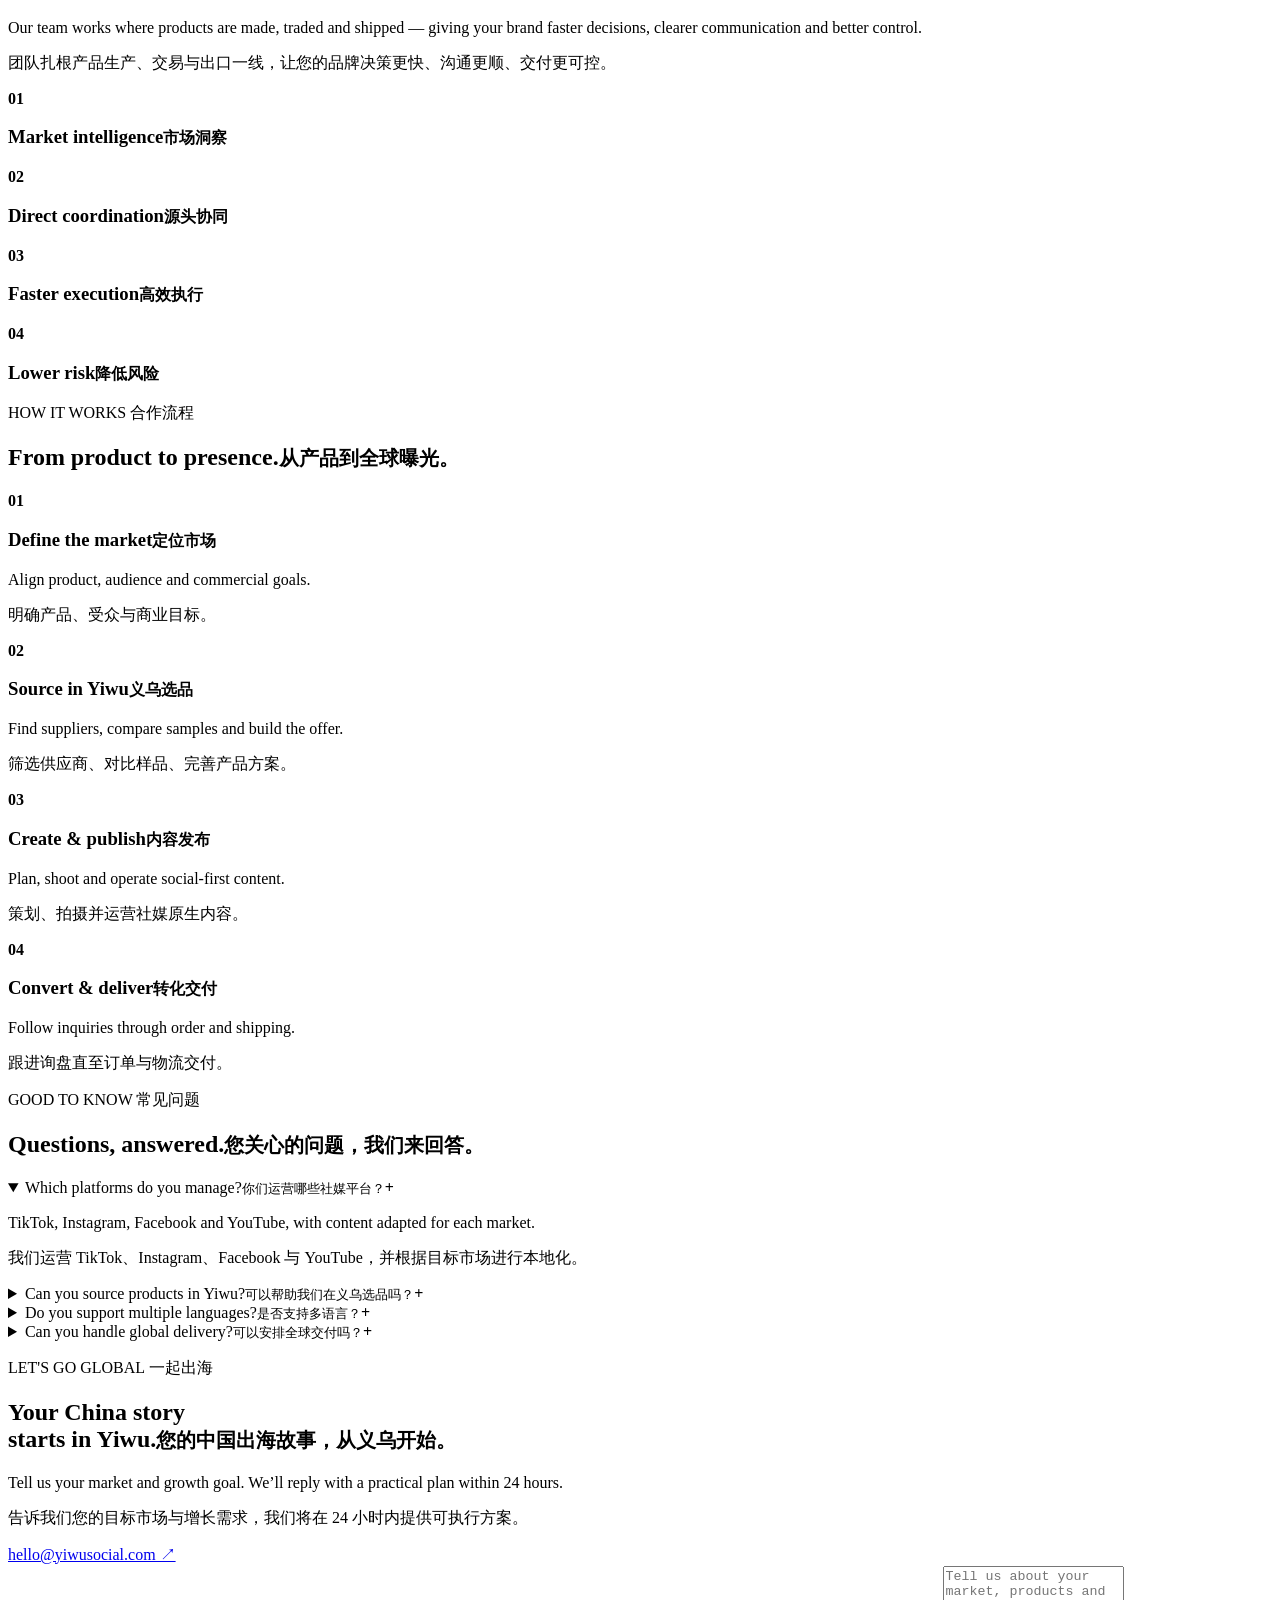
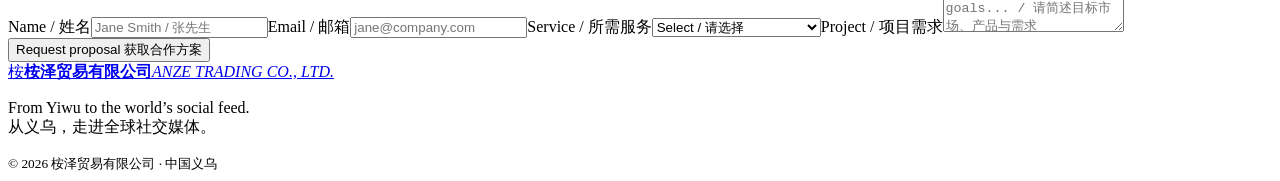
==== commit d9031d5a: "Update company name to Anze Trading" ====
--- a/index.html
+++ b/index.html
@@ -1 +1 @@
-<!DOCTYPE html><html lang="zh-CN"><head><meta charSet="utf-8"/><meta name="viewport" content="width=device-width, initial-scale=1"/><link rel="preload" href="/yiwu-products.png" as="image"/><link rel="preload" href="/yiwu-studio.png" as="image"/><link rel="preload" href="/yiwu-market.png" as="image"/><link rel="stylesheet" href="/yiwu-social/_next/static/chunks/16iy~1p_3m82g.css" data-precedence="next"/><link rel="preload" as="script" fetchPriority="low" href="/yiwu-social/_next/static/chunks/0fcotty6wc.9z.js"/><script src="/yiwu-social/_next/static/chunks/00kv9q8lz484r.js" async=""></script><script src="/yiwu-social/_next/static/chunks/10mplx1qo1yfm.js" async=""></script><script src="/yiwu-social/_next/static/chunks/turbopack-09yle5sbif5pj.js" async=""></script><script src="/yiwu-social/_next/static/chunks/0os4r2b_q-rny.js" async=""></script><title>Yiwu Social | From China to the World&#x27;s Feed</title><meta name="description" content="A Yiwu-based social commerce team connecting Chinese products with global buyers through content, sourcing and export delivery."/><script src="/yiwu-social/_next/static/chunks/03~yq9q893hmn.js" noModule=""></script></head><body><div hidden=""><!--$--><!--/$--></div><main class="ios-site"><header class="ios-nav"><a class="brand" href="#top"><span>义</span><b>YIWU SOCIAL</b><em>义乌社贸</em></a><nav><a href="#services">Services<br/><small>服务</small></a><a href="#advantage">Why Yiwu<br/><small>义乌优势</small></a><a href="#process">Process<br/><small>合作流程</small></a><a href="#faq">FAQ<br/><small>常见问题</small></a></nav><a class="ios-button dark" href="#contact">Get a proposal <span>获取方案</span></a></header><section class="ios-hero" id="top"><div class="hero-main glass-card"><p class="pill">FROM YIWU · TO THE WORLD <span>从义乌，向世界</span></p><h1>China’s products.<br/>The world’s <i>feed.</i></h1><h2>中国好产品，走进全球社交媒体。</h2><p>We connect Yiwu’s supply-chain advantage with global social content, qualified inquiries and reliable export delivery.</p><p class="zh">我们将义乌供应链优势转化为全球社媒内容、优质询盘与可靠的出口交付。</p><div class="hero-cta"><a class="ios-button accent" href="#contact">Start your project <span>开启合作</span></a><a class="ios-link" href="#services">Explore our services / 了解服务 ↓</a></div><div class="trust-row"><span>✓ Yiwu local team<br/><small>义乌本地团队</small></span><span>✓ Multilingual content<br/><small>多语言内容</small></span><span>✓ Global delivery<br/><small>全球交付</small></span></div></div><div class="hero-photo glass-card"><img src="/yiwu-social/yiwu-products.png" alt="Yiwu small commodity collection 义乌小商品精选"/><div class="photo-label"><span>75,000+</span><p>Yiwu suppliers<br/>义乌市场商户</p></div><div class="floating-stat"><b>24h</b><span>Lead response<br/>询盘响应</span></div></div></section><section class="logo-strip"><span>LOCAL SOURCING<br/><b>本地选品</b></span><span>CONTENT STUDIO<br/><b>内容工作室</b></span><span>GLOBAL SALES<br/><b>全球销售</b></span><span>EXPORT DELIVERY<br/><b>出口交付</b></span></section><section class="ios-section" id="services"><div class="ios-heading"><p class="pill">WHAT WE DO <span>我们做什么</span></p><h2>One team. Three growth engines.<small>一个团队，驱动三大增长引擎。</small></h2></div><div class="service-grid"><article class="service-card glass-card"><img src="/yiwu-social/yiwu-studio.png" alt="Social Content 社媒内容制作"/><div class="service-copy"><span class="number">01</span><h3>Social Content<small>社媒内容制作</small></h3><p>Platform-native videos and campaigns for global audiences.</p><p class="zh">为海外受众打造平台原生短视频与营销内容。</p><a href="#contact">Learn more / 了解更多 ↗</a></div></article><article class="service-card glass-card"><img src="/yiwu-social/yiwu-market.png" alt="Yiwu Sourcing 义乌本地选品"/><div class="service-copy"><span class="number">02</span><h3>Yiwu Sourcing<small>义乌本地选品</small></h3><p>Direct product discovery across Yiwu’s vast supply network.</p><p class="zh">深入义乌供应链，为您发现更具潜力的中国好产品。</p><a href="#contact">Learn more / 了解更多 ↗</a></div></article><article class="service-card glass-card"><img src="/yiwu-social/yiwu-products.png" alt="Lead Conversion 询盘转化与交付"/><div class="service-copy"><span class="number">03</span><h3>Lead Conversion<small>询盘转化与交付</small></h3><p>Multilingual follow-up from first inquiry to final shipment.</p><p class="zh">从首次询盘、报价谈判到出口交付，全程多语言跟进。</p><a href="#contact">Learn more / 了解更多 ↗</a></div></article></div></section><section class="feature-band" id="advantage"><div class="feature-photo glass-card"><img src="/yiwu-social/yiwu-market.png" alt="International sourcing inside Yiwu Market 国际买家在义乌市场选品"/><div class="market-badge"><b>义乌</b><span>WORLD&#x27;S SUPERMARKET<br/>世界小商品之都</span></div></div><div class="feature-copy"><p class="pill inverse">THE YIWU EDGE <span>义乌优势</span></p><h2>Close to supply.<br/>Closer to <i>opportunity.</i><small>贴近供应链，更靠近全球商机。</small></h2><p>Our team works where products are made, traded and shipped — giving your brand faster decisions, clearer communication and better control.</p><p class="zh">团队扎根产品生产、交易与出口一线，让您的品牌决策更快、沟通更顺、交付更可控。</p><div class="benefit-grid"><div><b>01</b><h3>Market intelligence<small>市场洞察</small></h3></div><div><b>02</b><h3>Direct coordination<small>源头协同</small></h3></div><div><b>03</b><h3>Faster execution<small>高效执行</small></h3></div><div><b>04</b><h3>Lower risk<small>降低风险</small></h3></div></div></div></section><section class="ios-section" id="process"><div class="ios-heading"><p class="pill">HOW IT WORKS <span>合作流程</span></p><h2>From product to presence.<small>从产品到全球曝光。</small></h2></div><div class="process-grid"><article class="process-card glass-card"><b>01</b><h3>Define the market<small>定位市场</small></h3><p>Align product, audience and commercial goals.</p><p class="zh">明确产品、受众与商业目标。</p></article><article class="process-card glass-card"><b>02</b><h3>Source in Yiwu<small>义乌选品</small></h3><p>Find suppliers, compare samples and build the offer.</p><p class="zh">筛选供应商、对比样品、完善产品方案。</p></article><article class="process-card glass-card"><b>03</b><h3>Create &amp; publish<small>内容发布</small></h3><p>Plan, shoot and operate social-first content.</p><p class="zh">策划、拍摄并运营社媒原生内容。</p></article><article class="process-card glass-card"><b>04</b><h3>Convert &amp; deliver<small>转化交付</small></h3><p>Follow inquiries through order and shipping.</p><p class="zh">跟进询盘直至订单与物流交付。</p></article></div></section><section class="ios-section faq-section" id="faq"><div class="ios-heading"><p class="pill">GOOD TO KNOW <span>常见问题</span></p><h2>Questions, answered.<small>您关心的问题，我们来回答。</small></h2></div><div class="faq-list"><details class="glass-card" open=""><summary><span>Which platforms do you manage?<small>你们运营哪些社媒平台？</small></span><b>+</b></summary><p>TikTok, Instagram, Facebook and YouTube, with content adapted for each market.</p><p class="zh">我们运营 TikTok、Instagram、Facebook 与 YouTube，并根据目标市场进行本地化。</p></details><details class="glass-card"><summary><span>Can you source products in Yiwu?<small>可以帮助我们在义乌选品吗？</small></span><b>+</b></summary><p>Yes. We source, sample, negotiate and coordinate production with verified suppliers.</p><p class="zh">可以。我们提供选品、打样、议价及供应商生产协调服务。</p></details><details class="glass-card"><summary><span>Do you support multiple languages?<small>是否支持多语言？</small></span><b>+</b></summary><p>Yes. We provide English-first content with localized scripts and sales follow-up.</p><p class="zh">支持。以英文内容为主，并提供本地化脚本及销售跟进。</p></details><details class="glass-card"><summary><span>Can you handle global delivery?<small>可以安排全球交付吗？</small></span><b>+</b></summary><p>Yes. We coordinate inspection, consolidation, export documents and worldwide shipping.</p><p class="zh">可以。我们负责验货、集货、出口单证及全球物流。</p></details></div></section><section class="ios-contact" id="contact"><div><p class="pill inverse">LET&#x27;S GO GLOBAL <span>一起出海</span></p><h2>Your China story<br/>starts in Yiwu.<small>您的中国出海故事，从义乌开始。</small></h2><p>Tell us your market and growth goal. We’ll reply with a practical plan within 24 hours.</p><p class="zh">告诉我们您的目标市场与增长需求，我们将在 24 小时内提供可执行方案。</p><a href="mailto:hello@yiwusocial.com">hello@yiwusocial.com ↗</a></div><form class="glass-card" action="mailto:hello@yiwusocial.com"><label>Name / 姓名<input required="" placeholder="Jane Smith / 张先生"/></label><label>Email / 邮箱<input required="" type="email" placeholder="jane@company.com"/></label><label>Service / 所需服务<select><option value="" disabled="" selected="">Select / 请选择</option><option>Social content / 社媒内容</option><option>Yiwu sourcing / 义乌选品</option><option>Full service / 全案服务</option></select></label><label>Project / 项目需求<textarea rows="4" placeholder="Tell us about your market, products and goals... / 请简述目标市场、产品与需求"></textarea></label><button class="ios-button accent">Request proposal <span>获取合作方案</span></button></form></section><footer><a class="brand inverse" href="#top"><span>义</span><b>YIWU SOCIAL</b><em>义乌社贸</em></a><p>From Yiwu to the world’s social feed.<br/>从义乌，走进全球社交媒体。</p><small>© 2026 Yiwu Social Trade Team · 中国义乌</small></footer></main><!--$--><!--/$--><script src="/yiwu-social/_next/static/chunks/0fcotty6wc.9z.js" id="_R_" async=""></script><script>(self.__next_f=self.__next_f||[]).push([0])</script><script>self.__next_f.push([1,"1:\"$Sreact.fragment\"\n2:I[28270,[\"/yiwu-social/_next/static/chunks/0os4r2b_q-rny.js\"],\"default\"]\n3:I[7640,[\"/yiwu-social/_next/static/chunks/0os4r2b_q-rny.js\"],\"default\"]\ne:I[48574,[\"/yiwu-social/_next/static/chunks/0os4r2b_q-rny.js\"],\"default\",1]\n:HL[\"/yiwu-social/_next/static/chunks/16iy~1p_3m82g.css\",\"style\"]\n:HL[\"/yiwu-products.png\",\"image\"]\n"])</script><script>self.__next_f.push([1,"0:{\"P\":null,\"c\":[\"\",\"\"],\"q\":\"\",\"i\":false,\"f\":[[[\"\",{\"children\":[\"__PAGE__\",{}]},\"$undefined\",\"$undefined\",16],[[\"$\",\"$1\",\"c\",{\"children\":[[[\"$\",\"link\",\"0\",{\"rel\":\"stylesheet\",\"href\":\"/yiwu-social/_next/static/chunks/16iy~1p_3m82g.css\",\"precedence\":\"next\",\"crossOrigin\":\"$undefined\",\"nonce\":\"$undefined\"}],[\"$\",\"script\",\"script-0\",{\"src\":\"/yiwu-social/_next/static/chunks/0os4r2b_q-rny.js\",\"async\":true,\"nonce\":\"$undefined\"}]],[\"$\",\"html\",null,{\"lang\":\"zh-CN\",\"children\":[\"$\",\"body\",null,{\"children\":[\"$\",\"$L2\",null,{\"parallelRouterKey\":\"children\",\"error\":\"$undefined\",\"errorStyles\":\"$undefined\",\"errorScripts\":\"$undefined\",\"template\":[\"$\",\"$L3\",null,{}],\"templateStyles\":\"$undefined\",\"templateScripts\":\"$undefined\",\"notFound\":[[[\"$\",\"title\",null,{\"children\":\"404: This page could not be found.\"}],[\"$\",\"div\",null,{\"style\":{\"fontFamily\":\"system-ui,\\\"Segoe UI\\\",Roboto,Helvetica,Arial,sans-serif,\\\"Apple Color Emoji\\\",\\\"Segoe UI Emoji\\\"\",\"height\":\"100vh\",\"textAlign\":\"center\",\"display\":\"flex\",\"flexDirection\":\"column\",\"alignItems\":\"center\",\"justifyContent\":\"center\"},\"children\":[\"$\",\"div\",null,{\"children\":[[\"$\",\"style\",null,{\"dangerouslySetInnerHTML\":{\"__html\":\"body{color:#000;background:#fff;margin:0}.next-error-h1{border-right:1px solid rgba(0,0,0,.3)}@media (prefers-color-scheme:dark){body{color:#fff;background:#000}.next-error-h1{border-right:1px solid rgba(255,255,255,.3)}}\"}}],[\"$\",\"h1\",null,{\"className\":\"next-error-h1\",\"style\":{\"display\":\"inline-block\",\"margin\":\"0 20px 0 0\",\"padding\":\"0 23px 0 0\",\"fontSize\":24,\"fontWeight\":500,\"verticalAlign\":\"top\",\"lineHeight\":\"49px\"},\"children\":404}],[\"$\",\"div\",null,{\"style\":{\"display\":\"inline-block\"},\"children\":[\"$\",\"h2\",null,{\"style\":{\"fontSize\":14,\"fontWeight\":400,\"lineHeight\":\"49px\",\"margin\":0},\"children\":\"This page could not be found.\"}]}]]}]}]],[]],\"forbidden\":\"$undefined\",\"unauthorized\":\"$undefined\"}]}]}]]}],{\"children\":[[\"$\",\"$1\",\"c\",{\"children\":[[\"$\",\"main\",null,{\"className\":\"ios-site\",\"children\":[[\"$\",\"header\",null,{\"className\":\"ios-nav\",\"children\":[[\"$\",\"a\",null,{\"className\":\"brand\",\"href\":\"#top\",\"children\":[[\"$\",\"span\",null,{\"children\":\"义\"}],[\"$\",\"b\",null,{\"children\":\"YIWU SOCIAL\"}],[\"$\",\"em\",null,{\"children\":\"义乌社贸\"}]]}],[\"$\",\"nav\",null,{\"children\":[[\"$\",\"a\",null,{\"href\":\"#services\",\"children\":[\"Services\",[\"$\",\"br\",null,{}],[\"$\",\"small\",null,{\"children\":\"服务\"}]]}],[\"$\",\"a\",null,{\"href\":\"#advantage\",\"children\":[\"Why Yiwu\",[\"$\",\"br\",null,{}],[\"$\",\"small\",null,{\"children\":\"义乌优势\"}]]}],[\"$\",\"a\",null,{\"href\":\"#process\",\"children\":[\"Process\",[\"$\",\"br\",null,{}],[\"$\",\"small\",null,{\"children\":\"合作流程\"}]]}],[\"$\",\"a\",null,{\"href\":\"#faq\",\"children\":[\"FAQ\",[\"$\",\"br\",null,{}],[\"$\",\"small\",null,{\"children\":\"常见问题\"}]]}]]}],[\"$\",\"a\",null,{\"className\":\"ios-button dark\",\"href\":\"#contact\",\"children\":[\"Get a proposal \",[\"$\",\"span\",null,{\"children\":\"获取方案\"}]]}]]}],[\"$\",\"section\",null,{\"className\":\"ios-hero\",\"id\":\"top\",\"children\":[[\"$\",\"div\",null,{\"className\":\"hero-main glass-card\",\"children\":[[\"$\",\"p\",null,{\"className\":\"pill\",\"children\":[\"FROM YIWU · TO THE WORLD \",[\"$\",\"span\",null,{\"children\":\"从义乌，向世界\"}]]}],[\"$\",\"h1\",null,{\"children\":[\"China’s products.\",[\"$\",\"br\",null,{}],\"The world’s \",[\"$\",\"i\",null,{\"children\":\"feed.\"}]]}],[\"$\",\"h2\",null,{\"children\":\"中国好产品，走进全球社交媒体。\"}],[\"$\",\"p\",null,{\"children\":\"We connect Yiwu’s supply-chain advantage with global social content, qualified inquiries and reliable export delivery.\"}],[\"$\",\"p\",null,{\"className\":\"zh\",\"children\":\"我们将义乌供应链优势转化为全球社媒内容、优质询盘与可靠的出口交付。\"}],[\"$\",\"div\",null,{\"className\":\"hero-cta\",\"children\":[[\"$\",\"a\",null,{\"className\":\"ios-button accent\",\"href\":\"#contact\",\"children\":[\"Start your project \",[\"$\",\"span\",null,{\"children\":\"开启合作\"}]]}],[\"$\",\"a\",null,{\"className\":\"ios-link\",\"href\":\"#services\",\"children\":\"Explore our services / 了解服务 ↓\"}]]}],[\"$\",\"div\",null,{\"className\":\"trust-row\",\"children\":[[\"$\",\"span\",null,{\"children\":[\"✓ Yiwu local team\",[\"$\",\"br\",null,{}],[\"$\",\"small\",null,{\"children\":\"义乌本地团队\"}]]}],[\"$\",\"span\",null,{\"children\":[\"✓ Multilingual content\",[\"$\",\"br\",null,{}],[\"$\",\"small\",null,{\"children\":\"多语言内容\"}]]}],[\"$\",\"span\",null,{\"children\":[\"✓ Global delivery\",[\"$\",\"br\",null,{}],[\"$\",\"small\",null,{\"children\":\"全球交付\"}]]}]]}]]}],[\"$\",\"div\",null,{\"className\":\"hero-photo glass-card\",\"children\":[[\"$\",\"img\",null,{\"src\":\"/yiwu-products.png\",\"alt\":\"Yiwu small commodity collection 义乌小商品精选\"}],[\"$\",\"div\",null,{\"className\":\"photo-label\",\"children\":[[\"$\",\"span\",null,{\"children\":\"75,000+\"}],[\"$\",\"p\",null,{\"children\":[\"Yiwu suppliers\",[\"$\",\"br\",null,{}],\"义乌市场商户\"]}]]}],[\"$\",\"div\",null,{\"className\":\"floating-stat\",\"children\":[[\"$\",\"b\",null,{\"children\":\"24h\"}],[\"$\",\"span\",null,{\"children\":[\"Lead response\",[\"$\",\"br\",null,{}],\"询盘响应\"]}]]}]]}]]}],[\"$\",\"section\",null,{\"className\":\"logo-strip\",\"children\":[[\"$\",\"span\",null,{\"children\":[\"LOCAL SOURCING\",[\"$\",\"br\",null,{}],[\"$\",\"b\",null,{\"children\":\"本地选品\"}]]}],[\"$\",\"span\",null,{\"children\":[\"CONTENT STUDIO\",[\"$\",\"br\",null,{}],[\"$\",\"b\",null,{\"children\":\"内容工作室\"}]]}],[\"$\",\"span\",null,{\"children\":[\"GLOBAL SALES\",[\"$\",\"br\",null,{}],[\"$\",\"b\",null,{\"children\":\"全球销售\"}]]}],[\"$\",\"span\",null,{\"children\":[\"EXPORT DELIVERY\",\"$L4\",\"$L5\"]}]]}],\"$L6\",\"$L7\",\"$L8\",\"$L9\",\"$La\",\"$Lb\"]}],null,\"$Lc\"]}],{},null,false,null]},null,false,null],\"$Ld\",false]],\"m\":\"$undefined\",\"G\":[\"$e\",[\"$Lf\"]],\"S\":true,\"h\":null,\"s\":\"$undefined\",\"l\":\"$undefined\",\"p\":\"$undefined\",\"d\":\"$undefined\",\"b\":\"jn39c2EGeKl3w6pbttdJw\"}\n"])</script><script>self.__next_f.push([1,"10:I[84080,[\"/yiwu-social/_next/static/chunks/0os4r2b_q-rny.js\"],\"OutletBoundary\"]\n11:\"$Sreact.suspense\"\n13:I[84080,[\"/yiwu-social/_next/static/chunks/0os4r2b_q-rny.js\"],\"ViewportBoundary\"]\n15:I[84080,[\"/yiwu-social/_next/static/chunks/0os4r2b_q-rny.js\"],\"MetadataBoundary\"]\n:HL[\"/yiwu-studio.png\",\"image\"]\n:HL[\"/yiwu-market.png\",\"image\"]\n4:[\"$\",\"br\",null,{}]\n5:[\"$\",\"b\",null,{\"children\":\"出口交付\"}]\n"])</script><script>self.__next_f.push([1,"6:[\"$\",\"section\",null,{\"className\":\"ios-section\",\"id\":\"services\",\"children\":[[\"$\",\"div\",null,{\"className\":\"ios-heading\",\"children\":[[\"$\",\"p\",null,{\"className\":\"pill\",\"children\":[\"WHAT WE DO \",[\"$\",\"span\",null,{\"children\":\"我们做什么\"}]]}],[\"$\",\"h2\",null,{\"children\":[\"One team. Three growth engines.\",[\"$\",\"small\",null,{\"children\":\"一个团队，驱动三大增长引擎。\"}]]}]]}],[\"$\",\"div\",null,{\"className\":\"service-grid\",\"children\":[[\"$\",\"article\",\"01\",{\"className\":\"service-card glass-card\",\"children\":[[\"$\",\"img\",null,{\"src\":\"/yiwu-studio.png\",\"alt\":\"Social Content 社媒内容制作\"}],[\"$\",\"div\",null,{\"className\":\"service-copy\",\"children\":[[\"$\",\"span\",null,{\"className\":\"number\",\"children\":\"01\"}],[\"$\",\"h3\",null,{\"children\":[\"Social Content\",[\"$\",\"small\",null,{\"children\":\"社媒内容制作\"}]]}],[\"$\",\"p\",null,{\"children\":\"Platform-native videos and campaigns for global audiences.\"}],[\"$\",\"p\",null,{\"className\":\"zh\",\"children\":\"为海外受众打造平台原生短视频与营销内容。\"}],[\"$\",\"a\",null,{\"href\":\"#contact\",\"children\":\"Learn more / 了解更多 ↗\"}]]}]]}],[\"$\",\"article\",\"02\",{\"className\":\"service-card glass-card\",\"children\":[[\"$\",\"img\",null,{\"src\":\"/yiwu-market.png\",\"alt\":\"Yiwu Sourcing 义乌本地选品\"}],[\"$\",\"div\",null,{\"className\":\"service-copy\",\"children\":[[\"$\",\"span\",null,{\"className\":\"number\",\"children\":\"02\"}],[\"$\",\"h3\",null,{\"children\":[\"Yiwu Sourcing\",[\"$\",\"small\",null,{\"children\":\"义乌本地选品\"}]]}],[\"$\",\"p\",null,{\"children\":\"Direct product discovery across Yiwu’s vast supply network.\"}],[\"$\",\"p\",null,{\"className\":\"zh\",\"children\":\"深入义乌供应链，为您发现更具潜力的中国好产品。\"}],[\"$\",\"a\",null,{\"href\":\"#contact\",\"children\":\"Learn more / 了解更多 ↗\"}]]}]]}],[\"$\",\"article\",\"03\",{\"className\":\"service-card glass-card\",\"children\":[[\"$\",\"img\",null,{\"src\":\"/yiwu-products.png\",\"alt\":\"Lead Conversion 询盘转化与交付\"}],[\"$\",\"div\",null,{\"className\":\"service-copy\",\"children\":[[\"$\",\"span\",null,{\"className\":\"number\",\"children\":\"03\"}],[\"$\",\"h3\",null,{\"children\":[\"Lead Conversion\",[\"$\",\"small\",null,{\"children\":\"询盘转化与交付\"}]]}],[\"$\",\"p\",null,{\"children\":\"Multilingual follow-up from first inquiry to final shipment.\"}],[\"$\",\"p\",null,{\"className\":\"zh\",\"children\":\"从首次询盘、报价谈判到出口交付，全程多语言跟进。\"}],[\"$\",\"a\",null,{\"href\":\"#contact\",\"children\":\"Learn more / 了解更多 ↗\"}]]}]]}]]}]]}]\n"])</script><script>self.__next_f.push([1,"7:[\"$\",\"section\",null,{\"className\":\"feature-band\",\"id\":\"advantage\",\"children\":[[\"$\",\"div\",null,{\"className\":\"feature-photo glass-card\",\"children\":[[\"$\",\"img\",null,{\"src\":\"/yiwu-market.png\",\"alt\":\"International sourcing inside Yiwu Market 国际买家在义乌市场选品\"}],[\"$\",\"div\",null,{\"className\":\"market-badge\",\"children\":[[\"$\",\"b\",null,{\"children\":\"义乌\"}],[\"$\",\"span\",null,{\"children\":[\"WORLD'S SUPERMARKET\",[\"$\",\"br\",null,{}],\"世界小商品之都\"]}]]}]]}],[\"$\",\"div\",null,{\"className\":\"feature-copy\",\"children\":[[\"$\",\"p\",null,{\"className\":\"pill inverse\",\"children\":[\"THE YIWU EDGE \",[\"$\",\"span\",null,{\"children\":\"义乌优势\"}]]}],[\"$\",\"h2\",null,{\"children\":[\"Close to supply.\",[\"$\",\"br\",null,{}],\"Closer to \",[\"$\",\"i\",null,{\"children\":\"opportunity.\"}],[\"$\",\"small\",null,{\"children\":\"贴近供应链，更靠近全球商机。\"}]]}],[\"$\",\"p\",null,{\"children\":\"Our team works where products are made, traded and shipped — giving your brand faster decisions, clearer communication and better control.\"}],[\"$\",\"p\",null,{\"className\":\"zh\",\"children\":\"团队扎根产品生产、交易与出口一线，让您的品牌决策更快、沟通更顺、交付更可控。\"}],[\"$\",\"div\",null,{\"className\":\"benefit-grid\",\"children\":[[\"$\",\"div\",null,{\"children\":[[\"$\",\"b\",null,{\"children\":\"01\"}],[\"$\",\"h3\",null,{\"children\":[\"Market intelligence\",[\"$\",\"small\",null,{\"children\":\"市场洞察\"}]]}]]}],[\"$\",\"div\",null,{\"children\":[[\"$\",\"b\",null,{\"children\":\"02\"}],[\"$\",\"h3\",null,{\"children\":[\"Direct coordination\",[\"$\",\"small\",null,{\"children\":\"源头协同\"}]]}]]}],[\"$\",\"div\",null,{\"children\":[[\"$\",\"b\",null,{\"children\":\"03\"}],[\"$\",\"h3\",null,{\"children\":[\"Faster execution\",[\"$\",\"small\",null,{\"children\":\"高效执行\"}]]}]]}],[\"$\",\"div\",null,{\"children\":[[\"$\",\"b\",null,{\"children\":\"04\"}],[\"$\",\"h3\",null,{\"children\":[\"Lower risk\",[\"$\",\"small\",null,{\"children\":\"降低风险\"}]]}]]}]]}]]}]]}]\n"])</script><script>self.__next_f.push([1,"8:[\"$\",\"section\",null,{\"className\":\"ios-section\",\"id\":\"process\",\"children\":[[\"$\",\"div\",null,{\"className\":\"ios-heading\",\"children\":[[\"$\",\"p\",null,{\"className\":\"pill\",\"children\":[\"HOW IT WORKS \",[\"$\",\"span\",null,{\"children\":\"合作流程\"}]]}],[\"$\",\"h2\",null,{\"children\":[\"From product to presence.\",[\"$\",\"small\",null,{\"children\":\"从产品到全球曝光。\"}]]}]]}],[\"$\",\"div\",null,{\"className\":\"process-grid\",\"children\":[[\"$\",\"article\",\"01\",{\"className\":\"process-card glass-card\",\"children\":[[\"$\",\"b\",null,{\"children\":\"01\"}],[\"$\",\"h3\",null,{\"children\":[\"Define the market\",[\"$\",\"small\",null,{\"children\":\"定位市场\"}]]}],[\"$\",\"p\",null,{\"children\":\"Align product, audience and commercial goals.\"}],[\"$\",\"p\",null,{\"className\":\"zh\",\"children\":\"明确产品、受众与商业目标。\"}]]}],[\"$\",\"article\",\"02\",{\"className\":\"process-card glass-card\",\"children\":[[\"$\",\"b\",null,{\"children\":\"02\"}],[\"$\",\"h3\",null,{\"children\":[\"Source in Yiwu\",[\"$\",\"small\",null,{\"children\":\"义乌选品\"}]]}],[\"$\",\"p\",null,{\"children\":\"Find suppliers, compare samples and build the offer.\"}],[\"$\",\"p\",null,{\"className\":\"zh\",\"children\":\"筛选供应商、对比样品、完善产品方案。\"}]]}],[\"$\",\"article\",\"03\",{\"className\":\"process-card glass-card\",\"children\":[[\"$\",\"b\",null,{\"children\":\"03\"}],[\"$\",\"h3\",null,{\"children\":[\"Create \u0026 publish\",[\"$\",\"small\",null,{\"children\":\"内容发布\"}]]}],[\"$\",\"p\",null,{\"children\":\"Plan, shoot and operate social-first content.\"}],[\"$\",\"p\",null,{\"className\":\"zh\",\"children\":\"策划、拍摄并运营社媒原生内容。\"}]]}],[\"$\",\"article\",\"04\",{\"className\":\"process-card glass-card\",\"children\":[[\"$\",\"b\",null,{\"children\":\"04\"}],[\"$\",\"h3\",null,{\"children\":[\"Convert \u0026 deliver\",[\"$\",\"small\",null,{\"children\":\"转化交付\"}]]}],[\"$\",\"p\",null,{\"children\":\"Follow inquiries through order and shipping.\"}],[\"$\",\"p\",null,{\"className\":\"zh\",\"children\":\"跟进询盘直至订单与物流交付。\"}]]}]]}]]}]\n"])</script><script>self.__next_f.push([1,"9:[\"$\",\"section\",null,{\"className\":\"ios-section faq-section\",\"id\":\"faq\",\"children\":[[\"$\",\"div\",null,{\"className\":\"ios-heading\",\"children\":[[\"$\",\"p\",null,{\"className\":\"pill\",\"children\":[\"GOOD TO KNOW \",[\"$\",\"span\",null,{\"children\":\"常见问题\"}]]}],[\"$\",\"h2\",null,{\"children\":[\"Questions, answered.\",[\"$\",\"small\",null,{\"children\":\"您关心的问题，我们来回答。\"}]]}]]}],[\"$\",\"div\",null,{\"className\":\"faq-list\",\"children\":[[\"$\",\"details\",\"Which platforms do you manage?\",{\"className\":\"glass-card\",\"open\":true,\"children\":[[\"$\",\"summary\",null,{\"children\":[[\"$\",\"span\",null,{\"children\":[\"Which platforms do you manage?\",[\"$\",\"small\",null,{\"children\":\"你们运营哪些社媒平台？\"}]]}],[\"$\",\"b\",null,{\"children\":\"+\"}]]}],[\"$\",\"p\",null,{\"children\":\"TikTok, Instagram, Facebook and YouTube, with content adapted for each market.\"}],[\"$\",\"p\",null,{\"className\":\"zh\",\"children\":\"我们运营 TikTok、Instagram、Facebook 与 YouTube，并根据目标市场进行本地化。\"}]]}],[\"$\",\"details\",\"Can you source products in Yiwu?\",{\"className\":\"glass-card\",\"open\":false,\"children\":[[\"$\",\"summary\",null,{\"children\":[[\"$\",\"span\",null,{\"children\":[\"Can you source products in Yiwu?\",[\"$\",\"small\",null,{\"children\":\"可以帮助我们在义乌选品吗？\"}]]}],[\"$\",\"b\",null,{\"children\":\"+\"}]]}],[\"$\",\"p\",null,{\"children\":\"Yes. We source, sample, negotiate and coordinate production with verified suppliers.\"}],[\"$\",\"p\",null,{\"className\":\"zh\",\"children\":\"可以。我们提供选品、打样、议价及供应商生产协调服务。\"}]]}],[\"$\",\"details\",\"Do you support multiple languages?\",{\"className\":\"glass-card\",\"open\":false,\"children\":[[\"$\",\"summary\",null,{\"children\":[[\"$\",\"span\",null,{\"children\":[\"Do you support multiple languages?\",[\"$\",\"small\",null,{\"children\":\"是否支持多语言？\"}]]}],[\"$\",\"b\",null,{\"children\":\"+\"}]]}],[\"$\",\"p\",null,{\"children\":\"Yes. We provide English-first content with localized scripts and sales follow-up.\"}],[\"$\",\"p\",null,{\"className\":\"zh\",\"children\":\"支持。以英文内容为主，并提供本地化脚本及销售跟进。\"}]]}],[\"$\",\"details\",\"Can you handle global delivery?\",{\"className\":\"glass-card\",\"open\":false,\"children\":[[\"$\",\"summary\",null,{\"children\":[[\"$\",\"span\",null,{\"children\":[\"Can you handle global delivery?\",[\"$\",\"small\",null,{\"children\":\"可以安排全球交付吗？\"}]]}],[\"$\",\"b\",null,{\"children\":\"+\"}]]}],[\"$\",\"p\",null,{\"children\":\"Yes. We coordinate inspection, consolidation, export documents and worldwide shipping.\"}],[\"$\",\"p\",null,{\"className\":\"zh\",\"children\":\"可以。我们负责验货、集货、出口单证及全球物流。\"}]]}]]}]]}]\n"])</script><script>self.__next_f.push([1,"a:[\"$\",\"section\",null,{\"className\":\"ios-contact\",\"id\":\"contact\",\"children\":[[\"$\",\"div\",null,{\"children\":[[\"$\",\"p\",null,{\"className\":\"pill inverse\",\"children\":[\"LET'S GO GLOBAL \",[\"$\",\"span\",null,{\"children\":\"一起出海\"}]]}],[\"$\",\"h2\",null,{\"children\":[\"Your China story\",[\"$\",\"br\",null,{}],\"starts in Yiwu.\",[\"$\",\"small\",null,{\"children\":\"您的中国出海故事，从义乌开始。\"}]]}],[\"$\",\"p\",null,{\"children\":\"Tell us your market and growth goal. We’ll reply with a practical plan within 24 hours.\"}],[\"$\",\"p\",null,{\"className\":\"zh\",\"children\":\"告诉我们您的目标市场与增长需求，我们将在 24 小时内提供可执行方案。\"}],[\"$\",\"a\",null,{\"href\":\"mailto:hello@yiwusocial.com\",\"children\":\"hello@yiwusocial.com ↗\"}]]}],[\"$\",\"form\",null,{\"className\":\"glass-card\",\"action\":\"mailto:hello@yiwusocial.com\",\"children\":[[\"$\",\"label\",null,{\"children\":[\"Name / 姓名\",[\"$\",\"input\",null,{\"required\":true,\"placeholder\":\"Jane Smith / 张先生\"}]]}],[\"$\",\"label\",null,{\"children\":[\"Email / 邮箱\",[\"$\",\"input\",null,{\"required\":true,\"type\":\"email\",\"placeholder\":\"jane@company.com\"}]]}],[\"$\",\"label\",null,{\"children\":[\"Service / 所需服务\",[\"$\",\"select\",null,{\"defaultValue\":\"\",\"children\":[[\"$\",\"option\",null,{\"value\":\"\",\"disabled\":true,\"children\":\"Select / 请选择\"}],[\"$\",\"option\",null,{\"children\":\"Social content / 社媒内容\"}],[\"$\",\"option\",null,{\"children\":\"Yiwu sourcing / 义乌选品\"}],[\"$\",\"option\",null,{\"children\":\"Full service / 全案服务\"}]]}]]}],[\"$\",\"label\",null,{\"children\":[\"Project / 项目需求\",[\"$\",\"textarea\",null,{\"rows\":4,\"placeholder\":\"Tell us about your market, products and goals... / 请简述目标市场、产品与需求\"}]]}],[\"$\",\"button\",null,{\"className\":\"ios-button accent\",\"children\":[\"Request proposal \",[\"$\",\"span\",null,{\"children\":\"获取合作方案\"}]]}]]}]]}]\n"])</script><script>self.__next_f.push([1,"b:[\"$\",\"footer\",null,{\"children\":[[\"$\",\"a\",null,{\"className\":\"brand inverse\",\"href\":\"#top\",\"children\":[[\"$\",\"span\",null,{\"children\":\"义\"}],[\"$\",\"b\",null,{\"children\":\"YIWU SOCIAL\"}],[\"$\",\"em\",null,{\"children\":\"义乌社贸\"}]]}],[\"$\",\"p\",null,{\"children\":[\"From Yiwu to the world’s social feed.\",[\"$\",\"br\",null,{}],\"从义乌，走进全球社交媒体。\"]}],[\"$\",\"small\",null,{\"children\":\"© 2026 Yiwu Social Trade Team · 中国义乌\"}]]}]\nc:[\"$\",\"$L10\",null,{\"children\":[\"$\",\"$11\",null,{\"name\":\"Next.MetadataOutlet\",\"children\":\"$@12\"}]}]\nd:[\"$\",\"$1\",\"h\",{\"children\":[null,[\"$\",\"$L13\",null,{\"children\":\"$L14\"}],[\"$\",\"div\",null,{\"hidden\":true,\"children\":[\"$\",\"$L15\",null,{\"children\":[\"$\",\"$11\",null,{\"name\":\"Next.Metadata\",\"children\":\"$L16\"}]}]}],null]}]\nf:[\"$\",\"link\",\"0\",{\"rel\":\"stylesheet\",\"href\":\"/yiwu-social/_next/static/chunks/16iy~1p_3m82g.css\",\"precedence\":\"next\",\"crossOrigin\":\"$undefined\",\"nonce\":\"$undefined\"}]\n"])</script><script>self.__next_f.push([1,"14:[[\"$\",\"meta\",\"0\",{\"charSet\":\"utf-8\"}],[\"$\",\"meta\",\"1\",{\"name\":\"viewport\",\"content\":\"width=device-width, initial-scale=1\"}]]\n"])</script><script>self.__next_f.push([1,"12:null\n16:[[\"$\",\"title\",\"0\",{\"children\":\"Yiwu Social | From China to the World's Feed\"}],[\"$\",\"meta\",\"1\",{\"name\":\"description\",\"content\":\"A Yiwu-based social commerce team connecting Chinese products with global buyers through content, sourcing and export delivery.\"}]]\n"])</script></body></html>+<!DOCTYPE html><html lang="zh-CN"><head><meta charSet="utf-8"/><meta name="viewport" content="width=device-width, initial-scale=1"/><link rel="preload" href="/yiwu-products.png" as="image"/><link rel="preload" href="/yiwu-studio.png" as="image"/><link rel="preload" href="/yiwu-market.png" as="image"/><link rel="stylesheet" href="/yiwu-social/_next/static/chunks/0.y7gchogb~i9.css" data-precedence="next"/><link rel="preload" as="script" fetchPriority="low" href="/yiwu-social/_next/static/chunks/0fcotty6wc.9z.js"/><script src="/yiwu-social/_next/static/chunks/00kv9q8lz484r.js" async=""></script><script src="/yiwu-social/_next/static/chunks/10mplx1qo1yfm.js" async=""></script><script src="/yiwu-social/_next/static/chunks/turbopack-09yle5sbif5pj.js" async=""></script><script src="/yiwu-social/_next/static/chunks/0os4r2b_q-rny.js" async=""></script><title>Yiwu Social | From China to the World&#x27;s Feed</title><meta name="description" content="A Yiwu-based social commerce team connecting Chinese products with global buyers through content, sourcing and export delivery."/><script src="/yiwu-social/_next/static/chunks/03~yq9q893hmn.js" noModule=""></script></head><body><div hidden=""><!--$--><!--/$--></div><main class="ios-site"><header class="ios-nav"><a class="brand" href="#top"><span>桉</span><b>桉泽贸易有限公司</b><em>ANZE TRADING CO., LTD.</em></a><nav><a href="#services">Services<br/><small>服务</small></a><a href="#advantage">Why Yiwu<br/><small>义乌优势</small></a><a href="#process">Process<br/><small>合作流程</small></a><a href="#faq">FAQ<br/><small>常见问题</small></a></nav><a class="ios-button dark" href="#contact">Get a proposal <span>获取方案</span></a></header><section class="ios-hero" id="top"><div class="hero-main glass-card"><p class="pill">FROM YIWU · TO THE WORLD <span>从义乌，向世界</span></p><h1>China’s products.<br/>The world’s <i>feed.</i></h1><h2>中国好产品，走进全球社交媒体。</h2><p>We connect Yiwu’s supply-chain advantage with global social content, qualified inquiries and reliable export delivery.</p><p class="zh">我们将义乌供应链优势转化为全球社媒内容、优质询盘与可靠的出口交付。</p><div class="hero-cta"><a class="ios-button accent" href="#contact">Start your project <span>开启合作</span></a><a class="ios-link" href="#services">Explore our services / 了解服务 ↓</a></div><div class="trust-row"><span>✓ Yiwu local team<br/><small>义乌本地团队</small></span><span>✓ Multilingual content<br/><small>多语言内容</small></span><span>✓ Global delivery<br/><small>全球交付</small></span></div></div><div class="hero-photo glass-card"><img src="/yiwu-social/yiwu-products.png" alt="Yiwu small commodity collection 义乌小商品精选"/><div class="photo-label"><span>75,000+</span><p>Yiwu suppliers<br/>义乌市场商户</p></div><div class="floating-stat"><b>24h</b><span>Lead response<br/>询盘响应</span></div></div></section><section class="logo-strip"><span>LOCAL SOURCING<br/><b>本地选品</b></span><span>CONTENT STUDIO<br/><b>内容工作室</b></span><span>GLOBAL SALES<br/><b>全球销售</b></span><span>EXPORT DELIVERY<br/><b>出口交付</b></span></section><section class="ios-section" id="services"><div class="ios-heading"><p class="pill">WHAT WE DO <span>我们做什么</span></p><h2>One team. Three growth engines.<small>一个团队，驱动三大增长引擎。</small></h2></div><div class="service-grid"><article class="service-card glass-card"><img src="/yiwu-social/yiwu-studio.png" alt="Social Content 社媒内容制作"/><div class="service-copy"><span class="number">01</span><h3>Social Content<small>社媒内容制作</small></h3><p>Platform-native videos and campaigns for global audiences.</p><p class="zh">为海外受众打造平台原生短视频与营销内容。</p><a href="#contact">Learn more / 了解更多 ↗</a></div></article><article class="service-card glass-card"><img src="/yiwu-social/yiwu-market.png" alt="Yiwu Sourcing 义乌本地选品"/><div class="service-copy"><span class="number">02</span><h3>Yiwu Sourcing<small>义乌本地选品</small></h3><p>Direct product discovery across Yiwu’s vast supply network.</p><p class="zh">深入义乌供应链，为您发现更具潜力的中国好产品。</p><a href="#contact">Learn more / 了解更多 ↗</a></div></article><article class="service-card glass-card"><img src="/yiwu-social/yiwu-products.png" alt="Lead Conversion 询盘转化与交付"/><div class="service-copy"><span class="number">03</span><h3>Lead Conversion<small>询盘转化与交付</small></h3><p>Multilingual follow-up from first inquiry to final shipment.</p><p class="zh">从首次询盘、报价谈判到出口交付，全程多语言跟进。</p><a href="#contact">Learn more / 了解更多 ↗</a></div></article></div></section><section class="feature-band" id="advantage"><div class="feature-photo glass-card"><img src="/yiwu-social/yiwu-market.png" alt="International sourcing inside Yiwu Market 国际买家在义乌市场选品"/><div class="market-badge"><b>义乌</b><span>WORLD&#x27;S SUPERMARKET<br/>世界小商品之都</span></div></div><div class="feature-copy"><p class="pill inverse">THE YIWU EDGE <span>义乌优势</span></p><h2>Close to supply.<br/>Closer to <i>opportunity.</i><small>贴近供应链，更靠近全球商机。</small></h2><p>Our team works where products are made, traded and shipped — giving your brand faster decisions, clearer communication and better control.</p><p class="zh">团队扎根产品生产、交易与出口一线，让您的品牌决策更快、沟通更顺、交付更可控。</p><div class="benefit-grid"><div><b>01</b><h3>Market intelligence<small>市场洞察</small></h3></div><div><b>02</b><h3>Direct coordination<small>源头协同</small></h3></div><div><b>03</b><h3>Faster execution<small>高效执行</small></h3></div><div><b>04</b><h3>Lower risk<small>降低风险</small></h3></div></div></div></section><section class="ios-section" id="process"><div class="ios-heading"><p class="pill">HOW IT WORKS <span>合作流程</span></p><h2>From product to presence.<small>从产品到全球曝光。</small></h2></div><div class="process-grid"><article class="process-card glass-card"><b>01</b><h3>Define the market<small>定位市场</small></h3><p>Align product, audience and commercial goals.</p><p class="zh">明确产品、受众与商业目标。</p></article><article class="process-card glass-card"><b>02</b><h3>Source in Yiwu<small>义乌选品</small></h3><p>Find suppliers, compare samples and build the offer.</p><p class="zh">筛选供应商、对比样品、完善产品方案。</p></article><article class="process-card glass-card"><b>03</b><h3>Create &amp; publish<small>内容发布</small></h3><p>Plan, shoot and operate social-first content.</p><p class="zh">策划、拍摄并运营社媒原生内容。</p></article><article class="process-card glass-card"><b>04</b><h3>Convert &amp; deliver<small>转化交付</small></h3><p>Follow inquiries through order and shipping.</p><p class="zh">跟进询盘直至订单与物流交付。</p></article></div></section><section class="ios-section faq-section" id="faq"><div class="ios-heading"><p class="pill">GOOD TO KNOW <span>常见问题</span></p><h2>Questions, answered.<small>您关心的问题，我们来回答。</small></h2></div><div class="faq-list"><details class="glass-card" open=""><summary><span>Which platforms do you manage?<small>你们运营哪些社媒平台？</small></span><b>+</b></summary><p>TikTok, Instagram, Facebook and YouTube, with content adapted for each market.</p><p class="zh">我们运营 TikTok、Instagram、Facebook 与 YouTube，并根据目标市场进行本地化。</p></details><details class="glass-card"><summary><span>Can you source products in Yiwu?<small>可以帮助我们在义乌选品吗？</small></span><b>+</b></summary><p>Yes. We source, sample, negotiate and coordinate production with verified suppliers.</p><p class="zh">可以。我们提供选品、打样、议价及供应商生产协调服务。</p></details><details class="glass-card"><summary><span>Do you support multiple languages?<small>是否支持多语言？</small></span><b>+</b></summary><p>Yes. We provide English-first content with localized scripts and sales follow-up.</p><p class="zh">支持。以英文内容为主，并提供本地化脚本及销售跟进。</p></details><details class="glass-card"><summary><span>Can you handle global delivery?<small>可以安排全球交付吗？</small></span><b>+</b></summary><p>Yes. We coordinate inspection, consolidation, export documents and worldwide shipping.</p><p class="zh">可以。我们负责验货、集货、出口单证及全球物流。</p></details></div></section><section class="ios-contact" id="contact"><div><p class="pill inverse">LET&#x27;S GO GLOBAL <span>一起出海</span></p><h2>Your China story<br/>starts in Yiwu.<small>您的中国出海故事，从义乌开始。</small></h2><p>Tell us your market and growth goal. We’ll reply with a practical plan within 24 hours.</p><p class="zh">告诉我们您的目标市场与增长需求，我们将在 24 小时内提供可执行方案。</p><a href="mailto:hello@yiwusocial.com">hello@yiwusocial.com ↗</a></div><form class="glass-card" action="mailto:hello@yiwusocial.com"><label>Name / 姓名<input required="" placeholder="Jane Smith / 张先生"/></label><label>Email / 邮箱<input required="" type="email" placeholder="jane@company.com"/></label><label>Service / 所需服务<select><option value="" disabled="" selected="">Select / 请选择</option><option>Social content / 社媒内容</option><option>Yiwu sourcing / 义乌选品</option><option>Full service / 全案服务</option></select></label><label>Project / 项目需求<textarea rows="4" placeholder="Tell us about your market, products and goals... / 请简述目标市场、产品与需求"></textarea></label><button class="ios-button accent">Request proposal <span>获取合作方案</span></button></form></section><footer><a class="brand inverse" href="#top"><span>桉</span><b>桉泽贸易有限公司</b><em>ANZE TRADING CO., LTD.</em></a><p>From Yiwu to the world’s social feed.<br/>从义乌，走进全球社交媒体。</p><small>© 2026 桉泽贸易有限公司 · 中国义乌</small></footer></main><!--$--><!--/$--><script src="/yiwu-social/_next/static/chunks/0fcotty6wc.9z.js" id="_R_" async=""></script><script>(self.__next_f=self.__next_f||[]).push([0])</script><script>self.__next_f.push([1,"1:\"$Sreact.fragment\"\n2:I[28270,[\"/yiwu-social/_next/static/chunks/0os4r2b_q-rny.js\"],\"default\"]\n3:I[7640,[\"/yiwu-social/_next/static/chunks/0os4r2b_q-rny.js\"],\"default\"]\ne:I[48574,[\"/yiwu-social/_next/static/chunks/0os4r2b_q-rny.js\"],\"default\",1]\n:HL[\"/yiwu-social/_next/static/chunks/0.y7gchogb~i9.css\",\"style\"]\n:HL[\"/yiwu-products.png\",\"image\"]\n"])</script><script>self.__next_f.push([1,"0:{\"P\":null,\"c\":[\"\",\"\"],\"q\":\"\",\"i\":false,\"f\":[[[\"\",{\"children\":[\"__PAGE__\",{}]},\"$undefined\",\"$undefined\",16],[[\"$\",\"$1\",\"c\",{\"children\":[[[\"$\",\"link\",\"0\",{\"rel\":\"stylesheet\",\"href\":\"/yiwu-social/_next/static/chunks/0.y7gchogb~i9.css\",\"precedence\":\"next\",\"crossOrigin\":\"$undefined\",\"nonce\":\"$undefined\"}],[\"$\",\"script\",\"script-0\",{\"src\":\"/yiwu-social/_next/static/chunks/0os4r2b_q-rny.js\",\"async\":true,\"nonce\":\"$undefined\"}]],[\"$\",\"html\",null,{\"lang\":\"zh-CN\",\"children\":[\"$\",\"body\",null,{\"children\":[\"$\",\"$L2\",null,{\"parallelRouterKey\":\"children\",\"error\":\"$undefined\",\"errorStyles\":\"$undefined\",\"errorScripts\":\"$undefined\",\"template\":[\"$\",\"$L3\",null,{}],\"templateStyles\":\"$undefined\",\"templateScripts\":\"$undefined\",\"notFound\":[[[\"$\",\"title\",null,{\"children\":\"404: This page could not be found.\"}],[\"$\",\"div\",null,{\"style\":{\"fontFamily\":\"system-ui,\\\"Segoe UI\\\",Roboto,Helvetica,Arial,sans-serif,\\\"Apple Color Emoji\\\",\\\"Segoe UI Emoji\\\"\",\"height\":\"100vh\",\"textAlign\":\"center\",\"display\":\"flex\",\"flexDirection\":\"column\",\"alignItems\":\"center\",\"justifyContent\":\"center\"},\"children\":[\"$\",\"div\",null,{\"children\":[[\"$\",\"style\",null,{\"dangerouslySetInnerHTML\":{\"__html\":\"body{color:#000;background:#fff;margin:0}.next-error-h1{border-right:1px solid rgba(0,0,0,.3)}@media (prefers-color-scheme:dark){body{color:#fff;background:#000}.next-error-h1{border-right:1px solid rgba(255,255,255,.3)}}\"}}],[\"$\",\"h1\",null,{\"className\":\"next-error-h1\",\"style\":{\"display\":\"inline-block\",\"margin\":\"0 20px 0 0\",\"padding\":\"0 23px 0 0\",\"fontSize\":24,\"fontWeight\":500,\"verticalAlign\":\"top\",\"lineHeight\":\"49px\"},\"children\":404}],[\"$\",\"div\",null,{\"style\":{\"display\":\"inline-block\"},\"children\":[\"$\",\"h2\",null,{\"style\":{\"fontSize\":14,\"fontWeight\":400,\"lineHeight\":\"49px\",\"margin\":0},\"children\":\"This page could not be found.\"}]}]]}]}]],[]],\"forbidden\":\"$undefined\",\"unauthorized\":\"$undefined\"}]}]}]]}],{\"children\":[[\"$\",\"$1\",\"c\",{\"children\":[[\"$\",\"main\",null,{\"className\":\"ios-site\",\"children\":[[\"$\",\"header\",null,{\"className\":\"ios-nav\",\"children\":[[\"$\",\"a\",null,{\"className\":\"brand\",\"href\":\"#top\",\"children\":[[\"$\",\"span\",null,{\"children\":\"桉\"}],[\"$\",\"b\",null,{\"children\":\"桉泽贸易有限公司\"}],[\"$\",\"em\",null,{\"children\":\"ANZE TRADING CO., LTD.\"}]]}],[\"$\",\"nav\",null,{\"children\":[[\"$\",\"a\",null,{\"href\":\"#services\",\"children\":[\"Services\",[\"$\",\"br\",null,{}],[\"$\",\"small\",null,{\"children\":\"服务\"}]]}],[\"$\",\"a\",null,{\"href\":\"#advantage\",\"children\":[\"Why Yiwu\",[\"$\",\"br\",null,{}],[\"$\",\"small\",null,{\"children\":\"义乌优势\"}]]}],[\"$\",\"a\",null,{\"href\":\"#process\",\"children\":[\"Process\",[\"$\",\"br\",null,{}],[\"$\",\"small\",null,{\"children\":\"合作流程\"}]]}],[\"$\",\"a\",null,{\"href\":\"#faq\",\"children\":[\"FAQ\",[\"$\",\"br\",null,{}],[\"$\",\"small\",null,{\"children\":\"常见问题\"}]]}]]}],[\"$\",\"a\",null,{\"className\":\"ios-button dark\",\"href\":\"#contact\",\"children\":[\"Get a proposal \",[\"$\",\"span\",null,{\"children\":\"获取方案\"}]]}]]}],[\"$\",\"section\",null,{\"className\":\"ios-hero\",\"id\":\"top\",\"children\":[[\"$\",\"div\",null,{\"className\":\"hero-main glass-card\",\"children\":[[\"$\",\"p\",null,{\"className\":\"pill\",\"children\":[\"FROM YIWU · TO THE WORLD \",[\"$\",\"span\",null,{\"children\":\"从义乌，向世界\"}]]}],[\"$\",\"h1\",null,{\"children\":[\"China’s products.\",[\"$\",\"br\",null,{}],\"The world’s \",[\"$\",\"i\",null,{\"children\":\"feed.\"}]]}],[\"$\",\"h2\",null,{\"children\":\"中国好产品，走进全球社交媒体。\"}],[\"$\",\"p\",null,{\"children\":\"We connect Yiwu’s supply-chain advantage with global social content, qualified inquiries and reliable export delivery.\"}],[\"$\",\"p\",null,{\"className\":\"zh\",\"children\":\"我们将义乌供应链优势转化为全球社媒内容、优质询盘与可靠的出口交付。\"}],[\"$\",\"div\",null,{\"className\":\"hero-cta\",\"children\":[[\"$\",\"a\",null,{\"className\":\"ios-button accent\",\"href\":\"#contact\",\"children\":[\"Start your project \",[\"$\",\"span\",null,{\"children\":\"开启合作\"}]]}],[\"$\",\"a\",null,{\"className\":\"ios-link\",\"href\":\"#services\",\"children\":\"Explore our services / 了解服务 ↓\"}]]}],[\"$\",\"div\",null,{\"className\":\"trust-row\",\"children\":[[\"$\",\"span\",null,{\"children\":[\"✓ Yiwu local team\",[\"$\",\"br\",null,{}],[\"$\",\"small\",null,{\"children\":\"义乌本地团队\"}]]}],[\"$\",\"span\",null,{\"children\":[\"✓ Multilingual content\",[\"$\",\"br\",null,{}],[\"$\",\"small\",null,{\"children\":\"多语言内容\"}]]}],[\"$\",\"span\",null,{\"children\":[\"✓ Global delivery\",[\"$\",\"br\",null,{}],[\"$\",\"small\",null,{\"children\":\"全球交付\"}]]}]]}]]}],[\"$\",\"div\",null,{\"className\":\"hero-photo glass-card\",\"children\":[[\"$\",\"img\",null,{\"src\":\"/yiwu-products.png\",\"alt\":\"Yiwu small commodity collection 义乌小商品精选\"}],[\"$\",\"div\",null,{\"className\":\"photo-label\",\"children\":[[\"$\",\"span\",null,{\"children\":\"75,000+\"}],[\"$\",\"p\",null,{\"children\":[\"Yiwu suppliers\",[\"$\",\"br\",null,{}],\"义乌市场商户\"]}]]}],[\"$\",\"div\",null,{\"className\":\"floating-stat\",\"children\":[[\"$\",\"b\",null,{\"children\":\"24h\"}],[\"$\",\"span\",null,{\"children\":[\"Lead response\",[\"$\",\"br\",null,{}],\"询盘响应\"]}]]}]]}]]}],[\"$\",\"section\",null,{\"className\":\"logo-strip\",\"children\":[[\"$\",\"span\",null,{\"children\":[\"LOCAL SOURCING\",[\"$\",\"br\",null,{}],[\"$\",\"b\",null,{\"children\":\"本地选品\"}]]}],[\"$\",\"span\",null,{\"children\":[\"CONTENT STUDIO\",[\"$\",\"br\",null,{}],[\"$\",\"b\",null,{\"children\":\"内容工作室\"}]]}],[\"$\",\"span\",null,{\"children\":[\"GLOBAL SALES\",[\"$\",\"br\",null,{}],[\"$\",\"b\",null,{\"children\":\"全球销售\"}]]}],[\"$\",\"span\",null,{\"children\":[\"EXPORT DELIVERY\",\"$L4\",\"$L5\"]}]]}],\"$L6\",\"$L7\",\"$L8\",\"$L9\",\"$La\",\"$Lb\"]}],null,\"$Lc\"]}],{},null,false,null]},null,false,null],\"$Ld\",false]],\"m\":\"$undefined\",\"G\":[\"$e\",[\"$Lf\"]],\"S\":true,\"h\":null,\"s\":\"$undefined\",\"l\":\"$undefined\",\"p\":\"$undefined\",\"d\":\"$undefined\",\"b\":\"YMEY5C7O9KwuWjWwxuWi2\"}\n"])</script><script>self.__next_f.push([1,"10:I[84080,[\"/yiwu-social/_next/static/chunks/0os4r2b_q-rny.js\"],\"OutletBoundary\"]\n11:\"$Sreact.suspense\"\n13:I[84080,[\"/yiwu-social/_next/static/chunks/0os4r2b_q-rny.js\"],\"ViewportBoundary\"]\n15:I[84080,[\"/yiwu-social/_next/static/chunks/0os4r2b_q-rny.js\"],\"MetadataBoundary\"]\n:HL[\"/yiwu-studio.png\",\"image\"]\n:HL[\"/yiwu-market.png\",\"image\"]\n4:[\"$\",\"br\",null,{}]\n5:[\"$\",\"b\",null,{\"children\":\"出口交付\"}]\n"])</script><script>self.__next_f.push([1,"6:[\"$\",\"section\",null,{\"className\":\"ios-section\",\"id\":\"services\",\"children\":[[\"$\",\"div\",null,{\"className\":\"ios-heading\",\"children\":[[\"$\",\"p\",null,{\"className\":\"pill\",\"children\":[\"WHAT WE DO \",[\"$\",\"span\",null,{\"children\":\"我们做什么\"}]]}],[\"$\",\"h2\",null,{\"children\":[\"One team. Three growth engines.\",[\"$\",\"small\",null,{\"children\":\"一个团队，驱动三大增长引擎。\"}]]}]]}],[\"$\",\"div\",null,{\"className\":\"service-grid\",\"children\":[[\"$\",\"article\",\"01\",{\"className\":\"service-card glass-card\",\"children\":[[\"$\",\"img\",null,{\"src\":\"/yiwu-studio.png\",\"alt\":\"Social Content 社媒内容制作\"}],[\"$\",\"div\",null,{\"className\":\"service-copy\",\"children\":[[\"$\",\"span\",null,{\"className\":\"number\",\"children\":\"01\"}],[\"$\",\"h3\",null,{\"children\":[\"Social Content\",[\"$\",\"small\",null,{\"children\":\"社媒内容制作\"}]]}],[\"$\",\"p\",null,{\"children\":\"Platform-native videos and campaigns for global audiences.\"}],[\"$\",\"p\",null,{\"className\":\"zh\",\"children\":\"为海外受众打造平台原生短视频与营销内容。\"}],[\"$\",\"a\",null,{\"href\":\"#contact\",\"children\":\"Learn more / 了解更多 ↗\"}]]}]]}],[\"$\",\"article\",\"02\",{\"className\":\"service-card glass-card\",\"children\":[[\"$\",\"img\",null,{\"src\":\"/yiwu-market.png\",\"alt\":\"Yiwu Sourcing 义乌本地选品\"}],[\"$\",\"div\",null,{\"className\":\"service-copy\",\"children\":[[\"$\",\"span\",null,{\"className\":\"number\",\"children\":\"02\"}],[\"$\",\"h3\",null,{\"children\":[\"Yiwu Sourcing\",[\"$\",\"small\",null,{\"children\":\"义乌本地选品\"}]]}],[\"$\",\"p\",null,{\"children\":\"Direct product discovery across Yiwu’s vast supply network.\"}],[\"$\",\"p\",null,{\"className\":\"zh\",\"children\":\"深入义乌供应链，为您发现更具潜力的中国好产品。\"}],[\"$\",\"a\",null,{\"href\":\"#contact\",\"children\":\"Learn more / 了解更多 ↗\"}]]}]]}],[\"$\",\"article\",\"03\",{\"className\":\"service-card glass-card\",\"children\":[[\"$\",\"img\",null,{\"src\":\"/yiwu-products.png\",\"alt\":\"Lead Conversion 询盘转化与交付\"}],[\"$\",\"div\",null,{\"className\":\"service-copy\",\"children\":[[\"$\",\"span\",null,{\"className\":\"number\",\"children\":\"03\"}],[\"$\",\"h3\",null,{\"children\":[\"Lead Conversion\",[\"$\",\"small\",null,{\"children\":\"询盘转化与交付\"}]]}],[\"$\",\"p\",null,{\"children\":\"Multilingual follow-up from first inquiry to final shipment.\"}],[\"$\",\"p\",null,{\"className\":\"zh\",\"children\":\"从首次询盘、报价谈判到出口交付，全程多语言跟进。\"}],[\"$\",\"a\",null,{\"href\":\"#contact\",\"children\":\"Learn more / 了解更多 ↗\"}]]}]]}]]}]]}]\n"])</script><script>self.__next_f.push([1,"7:[\"$\",\"section\",null,{\"className\":\"feature-band\",\"id\":\"advantage\",\"children\":[[\"$\",\"div\",null,{\"className\":\"feature-photo glass-card\",\"children\":[[\"$\",\"img\",null,{\"src\":\"/yiwu-market.png\",\"alt\":\"International sourcing inside Yiwu Market 国际买家在义乌市场选品\"}],[\"$\",\"div\",null,{\"className\":\"market-badge\",\"children\":[[\"$\",\"b\",null,{\"children\":\"义乌\"}],[\"$\",\"span\",null,{\"children\":[\"WORLD'S SUPERMARKET\",[\"$\",\"br\",null,{}],\"世界小商品之都\"]}]]}]]}],[\"$\",\"div\",null,{\"className\":\"feature-copy\",\"children\":[[\"$\",\"p\",null,{\"className\":\"pill inverse\",\"children\":[\"THE YIWU EDGE \",[\"$\",\"span\",null,{\"children\":\"义乌优势\"}]]}],[\"$\",\"h2\",null,{\"children\":[\"Close to supply.\",[\"$\",\"br\",null,{}],\"Closer to \",[\"$\",\"i\",null,{\"children\":\"opportunity.\"}],[\"$\",\"small\",null,{\"children\":\"贴近供应链，更靠近全球商机。\"}]]}],[\"$\",\"p\",null,{\"children\":\"Our team works where products are made, traded and shipped — giving your brand faster decisions, clearer communication and better control.\"}],[\"$\",\"p\",null,{\"className\":\"zh\",\"children\":\"团队扎根产品生产、交易与出口一线，让您的品牌决策更快、沟通更顺、交付更可控。\"}],[\"$\",\"div\",null,{\"className\":\"benefit-grid\",\"children\":[[\"$\",\"div\",null,{\"children\":[[\"$\",\"b\",null,{\"children\":\"01\"}],[\"$\",\"h3\",null,{\"children\":[\"Market intelligence\",[\"$\",\"small\",null,{\"children\":\"市场洞察\"}]]}]]}],[\"$\",\"div\",null,{\"children\":[[\"$\",\"b\",null,{\"children\":\"02\"}],[\"$\",\"h3\",null,{\"children\":[\"Direct coordination\",[\"$\",\"small\",null,{\"children\":\"源头协同\"}]]}]]}],[\"$\",\"div\",null,{\"children\":[[\"$\",\"b\",null,{\"children\":\"03\"}],[\"$\",\"h3\",null,{\"children\":[\"Faster execution\",[\"$\",\"small\",null,{\"children\":\"高效执行\"}]]}]]}],[\"$\",\"div\",null,{\"children\":[[\"$\",\"b\",null,{\"children\":\"04\"}],[\"$\",\"h3\",null,{\"children\":[\"Lower risk\",[\"$\",\"small\",null,{\"children\":\"降低风险\"}]]}]]}]]}]]}]]}]\n"])</script><script>self.__next_f.push([1,"8:[\"$\",\"section\",null,{\"className\":\"ios-section\",\"id\":\"process\",\"children\":[[\"$\",\"div\",null,{\"className\":\"ios-heading\",\"children\":[[\"$\",\"p\",null,{\"className\":\"pill\",\"children\":[\"HOW IT WORKS \",[\"$\",\"span\",null,{\"children\":\"合作流程\"}]]}],[\"$\",\"h2\",null,{\"children\":[\"From product to presence.\",[\"$\",\"small\",null,{\"children\":\"从产品到全球曝光。\"}]]}]]}],[\"$\",\"div\",null,{\"className\":\"process-grid\",\"children\":[[\"$\",\"article\",\"01\",{\"className\":\"process-card glass-card\",\"children\":[[\"$\",\"b\",null,{\"children\":\"01\"}],[\"$\",\"h3\",null,{\"children\":[\"Define the market\",[\"$\",\"small\",null,{\"children\":\"定位市场\"}]]}],[\"$\",\"p\",null,{\"children\":\"Align product, audience and commercial goals.\"}],[\"$\",\"p\",null,{\"className\":\"zh\",\"children\":\"明确产品、受众与商业目标。\"}]]}],[\"$\",\"article\",\"02\",{\"className\":\"process-card glass-card\",\"children\":[[\"$\",\"b\",null,{\"children\":\"02\"}],[\"$\",\"h3\",null,{\"children\":[\"Source in Yiwu\",[\"$\",\"small\",null,{\"children\":\"义乌选品\"}]]}],[\"$\",\"p\",null,{\"children\":\"Find suppliers, compare samples and build the offer.\"}],[\"$\",\"p\",null,{\"className\":\"zh\",\"children\":\"筛选供应商、对比样品、完善产品方案。\"}]]}],[\"$\",\"article\",\"03\",{\"className\":\"process-card glass-card\",\"children\":[[\"$\",\"b\",null,{\"children\":\"03\"}],[\"$\",\"h3\",null,{\"children\":[\"Create \u0026 publish\",[\"$\",\"small\",null,{\"children\":\"内容发布\"}]]}],[\"$\",\"p\",null,{\"children\":\"Plan, shoot and operate social-first content.\"}],[\"$\",\"p\",null,{\"className\":\"zh\",\"children\":\"策划、拍摄并运营社媒原生内容。\"}]]}],[\"$\",\"article\",\"04\",{\"className\":\"process-card glass-card\",\"children\":[[\"$\",\"b\",null,{\"children\":\"04\"}],[\"$\",\"h3\",null,{\"children\":[\"Convert \u0026 deliver\",[\"$\",\"small\",null,{\"children\":\"转化交付\"}]]}],[\"$\",\"p\",null,{\"children\":\"Follow inquiries through order and shipping.\"}],[\"$\",\"p\",null,{\"className\":\"zh\",\"children\":\"跟进询盘直至订单与物流交付。\"}]]}]]}]]}]\n"])</script><script>self.__next_f.push([1,"9:[\"$\",\"section\",null,{\"className\":\"ios-section faq-section\",\"id\":\"faq\",\"children\":[[\"$\",\"div\",null,{\"className\":\"ios-heading\",\"children\":[[\"$\",\"p\",null,{\"className\":\"pill\",\"children\":[\"GOOD TO KNOW \",[\"$\",\"span\",null,{\"children\":\"常见问题\"}]]}],[\"$\",\"h2\",null,{\"children\":[\"Questions, answered.\",[\"$\",\"small\",null,{\"children\":\"您关心的问题，我们来回答。\"}]]}]]}],[\"$\",\"div\",null,{\"className\":\"faq-list\",\"children\":[[\"$\",\"details\",\"Which platforms do you manage?\",{\"className\":\"glass-card\",\"open\":true,\"children\":[[\"$\",\"summary\",null,{\"children\":[[\"$\",\"span\",null,{\"children\":[\"Which platforms do you manage?\",[\"$\",\"small\",null,{\"children\":\"你们运营哪些社媒平台？\"}]]}],[\"$\",\"b\",null,{\"children\":\"+\"}]]}],[\"$\",\"p\",null,{\"children\":\"TikTok, Instagram, Facebook and YouTube, with content adapted for each market.\"}],[\"$\",\"p\",null,{\"className\":\"zh\",\"children\":\"我们运营 TikTok、Instagram、Facebook 与 YouTube，并根据目标市场进行本地化。\"}]]}],[\"$\",\"details\",\"Can you source products in Yiwu?\",{\"className\":\"glass-card\",\"open\":false,\"children\":[[\"$\",\"summary\",null,{\"children\":[[\"$\",\"span\",null,{\"children\":[\"Can you source products in Yiwu?\",[\"$\",\"small\",null,{\"children\":\"可以帮助我们在义乌选品吗？\"}]]}],[\"$\",\"b\",null,{\"children\":\"+\"}]]}],[\"$\",\"p\",null,{\"children\":\"Yes. We source, sample, negotiate and coordinate production with verified suppliers.\"}],[\"$\",\"p\",null,{\"className\":\"zh\",\"children\":\"可以。我们提供选品、打样、议价及供应商生产协调服务。\"}]]}],[\"$\",\"details\",\"Do you support multiple languages?\",{\"className\":\"glass-card\",\"open\":false,\"children\":[[\"$\",\"summary\",null,{\"children\":[[\"$\",\"span\",null,{\"children\":[\"Do you support multiple languages?\",[\"$\",\"small\",null,{\"children\":\"是否支持多语言？\"}]]}],[\"$\",\"b\",null,{\"children\":\"+\"}]]}],[\"$\",\"p\",null,{\"children\":\"Yes. We provide English-first content with localized scripts and sales follow-up.\"}],[\"$\",\"p\",null,{\"className\":\"zh\",\"children\":\"支持。以英文内容为主，并提供本地化脚本及销售跟进。\"}]]}],[\"$\",\"details\",\"Can you handle global delivery?\",{\"className\":\"glass-card\",\"open\":false,\"children\":[[\"$\",\"summary\",null,{\"children\":[[\"$\",\"span\",null,{\"children\":[\"Can you handle global delivery?\",[\"$\",\"small\",null,{\"children\":\"可以安排全球交付吗？\"}]]}],[\"$\",\"b\",null,{\"children\":\"+\"}]]}],[\"$\",\"p\",null,{\"children\":\"Yes. We coordinate inspection, consolidation, export documents and worldwide shipping.\"}],[\"$\",\"p\",null,{\"className\":\"zh\",\"children\":\"可以。我们负责验货、集货、出口单证及全球物流。\"}]]}]]}]]}]\n"])</script><script>self.__next_f.push([1,"a:[\"$\",\"section\",null,{\"className\":\"ios-contact\",\"id\":\"contact\",\"children\":[[\"$\",\"div\",null,{\"children\":[[\"$\",\"p\",null,{\"className\":\"pill inverse\",\"children\":[\"LET'S GO GLOBAL \",[\"$\",\"span\",null,{\"children\":\"一起出海\"}]]}],[\"$\",\"h2\",null,{\"children\":[\"Your China story\",[\"$\",\"br\",null,{}],\"starts in Yiwu.\",[\"$\",\"small\",null,{\"children\":\"您的中国出海故事，从义乌开始。\"}]]}],[\"$\",\"p\",null,{\"children\":\"Tell us your market and growth goal. We’ll reply with a practical plan within 24 hours.\"}],[\"$\",\"p\",null,{\"className\":\"zh\",\"children\":\"告诉我们您的目标市场与增长需求，我们将在 24 小时内提供可执行方案。\"}],[\"$\",\"a\",null,{\"href\":\"mailto:hello@yiwusocial.com\",\"children\":\"hello@yiwusocial.com ↗\"}]]}],[\"$\",\"form\",null,{\"className\":\"glass-card\",\"action\":\"mailto:hello@yiwusocial.com\",\"children\":[[\"$\",\"label\",null,{\"children\":[\"Name / 姓名\",[\"$\",\"input\",null,{\"required\":true,\"placeholder\":\"Jane Smith / 张先生\"}]]}],[\"$\",\"label\",null,{\"children\":[\"Email / 邮箱\",[\"$\",\"input\",null,{\"required\":true,\"type\":\"email\",\"placeholder\":\"jane@company.com\"}]]}],[\"$\",\"label\",null,{\"children\":[\"Service / 所需服务\",[\"$\",\"select\",null,{\"defaultValue\":\"\",\"children\":[[\"$\",\"option\",null,{\"value\":\"\",\"disabled\":true,\"children\":\"Select / 请选择\"}],[\"$\",\"option\",null,{\"children\":\"Social content / 社媒内容\"}],[\"$\",\"option\",null,{\"children\":\"Yiwu sourcing / 义乌选品\"}],[\"$\",\"option\",null,{\"children\":\"Full service / 全案服务\"}]]}]]}],[\"$\",\"label\",null,{\"children\":[\"Project / 项目需求\",[\"$\",\"textarea\",null,{\"rows\":4,\"placeholder\":\"Tell us about your market, products and goals... / 请简述目标市场、产品与需求\"}]]}],[\"$\",\"button\",null,{\"className\":\"ios-button accent\",\"children\":[\"Request proposal \",[\"$\",\"span\",null,{\"children\":\"获取合作方案\"}]]}]]}]]}]\n"])</script><script>self.__next_f.push([1,"b:[\"$\",\"footer\",null,{\"children\":[[\"$\",\"a\",null,{\"className\":\"brand inverse\",\"href\":\"#top\",\"children\":[[\"$\",\"span\",null,{\"children\":\"桉\"}],[\"$\",\"b\",null,{\"children\":\"桉泽贸易有限公司\"}],[\"$\",\"em\",null,{\"children\":\"ANZE TRADING CO., LTD.\"}]]}],[\"$\",\"p\",null,{\"children\":[\"From Yiwu to the world’s social feed.\",[\"$\",\"br\",null,{}],\"从义乌，走进全球社交媒体。\"]}],[\"$\",\"small\",null,{\"children\":\"© 2026 桉泽贸易有限公司 · 中国义乌\"}]]}]\nc:[\"$\",\"$L10\",null,{\"children\":[\"$\",\"$11\",null,{\"name\":\"Next.MetadataOutlet\",\"children\":\"$@12\"}]}]\nd:[\"$\",\"$1\",\"h\",{\"children\":[null,[\"$\",\"$L13\",null,{\"children\":\"$L14\"}],[\"$\",\"div\",null,{\"hidden\":true,\"children\":[\"$\",\"$L15\",null,{\"children\":[\"$\",\"$11\",null,{\"name\":\"Next.Metadata\",\"children\":\"$L16\"}]}]}],null]}]\nf:[\"$\",\"link\",\"0\",{\"rel\":\"stylesheet\",\"href\":\"/yiwu-social/_next/static/chunks/0.y7gchogb~i9.css\",\"precedence\":\"next\",\"crossOrigin\":\"$undefined\",\"nonce\":\"$undefined\"}]\n"])</script><script>self.__next_f.push([1,"14:[[\"$\",\"meta\",\"0\",{\"charSet\":\"utf-8\"}],[\"$\",\"meta\",\"1\",{\"name\":\"viewport\",\"content\":\"width=device-width, initial-scale=1\"}]]\n"])</script><script>self.__next_f.push([1,"12:null\n16:[[\"$\",\"title\",\"0\",{\"children\":\"Yiwu Social | From China to the World's Feed\"}],[\"$\",\"meta\",\"1\",{\"name\":\"description\",\"content\":\"A Yiwu-based social commerce team connecting Chinese products with global buyers through content, sourcing and export delivery.\"}]]\n"])</script></body></html>
